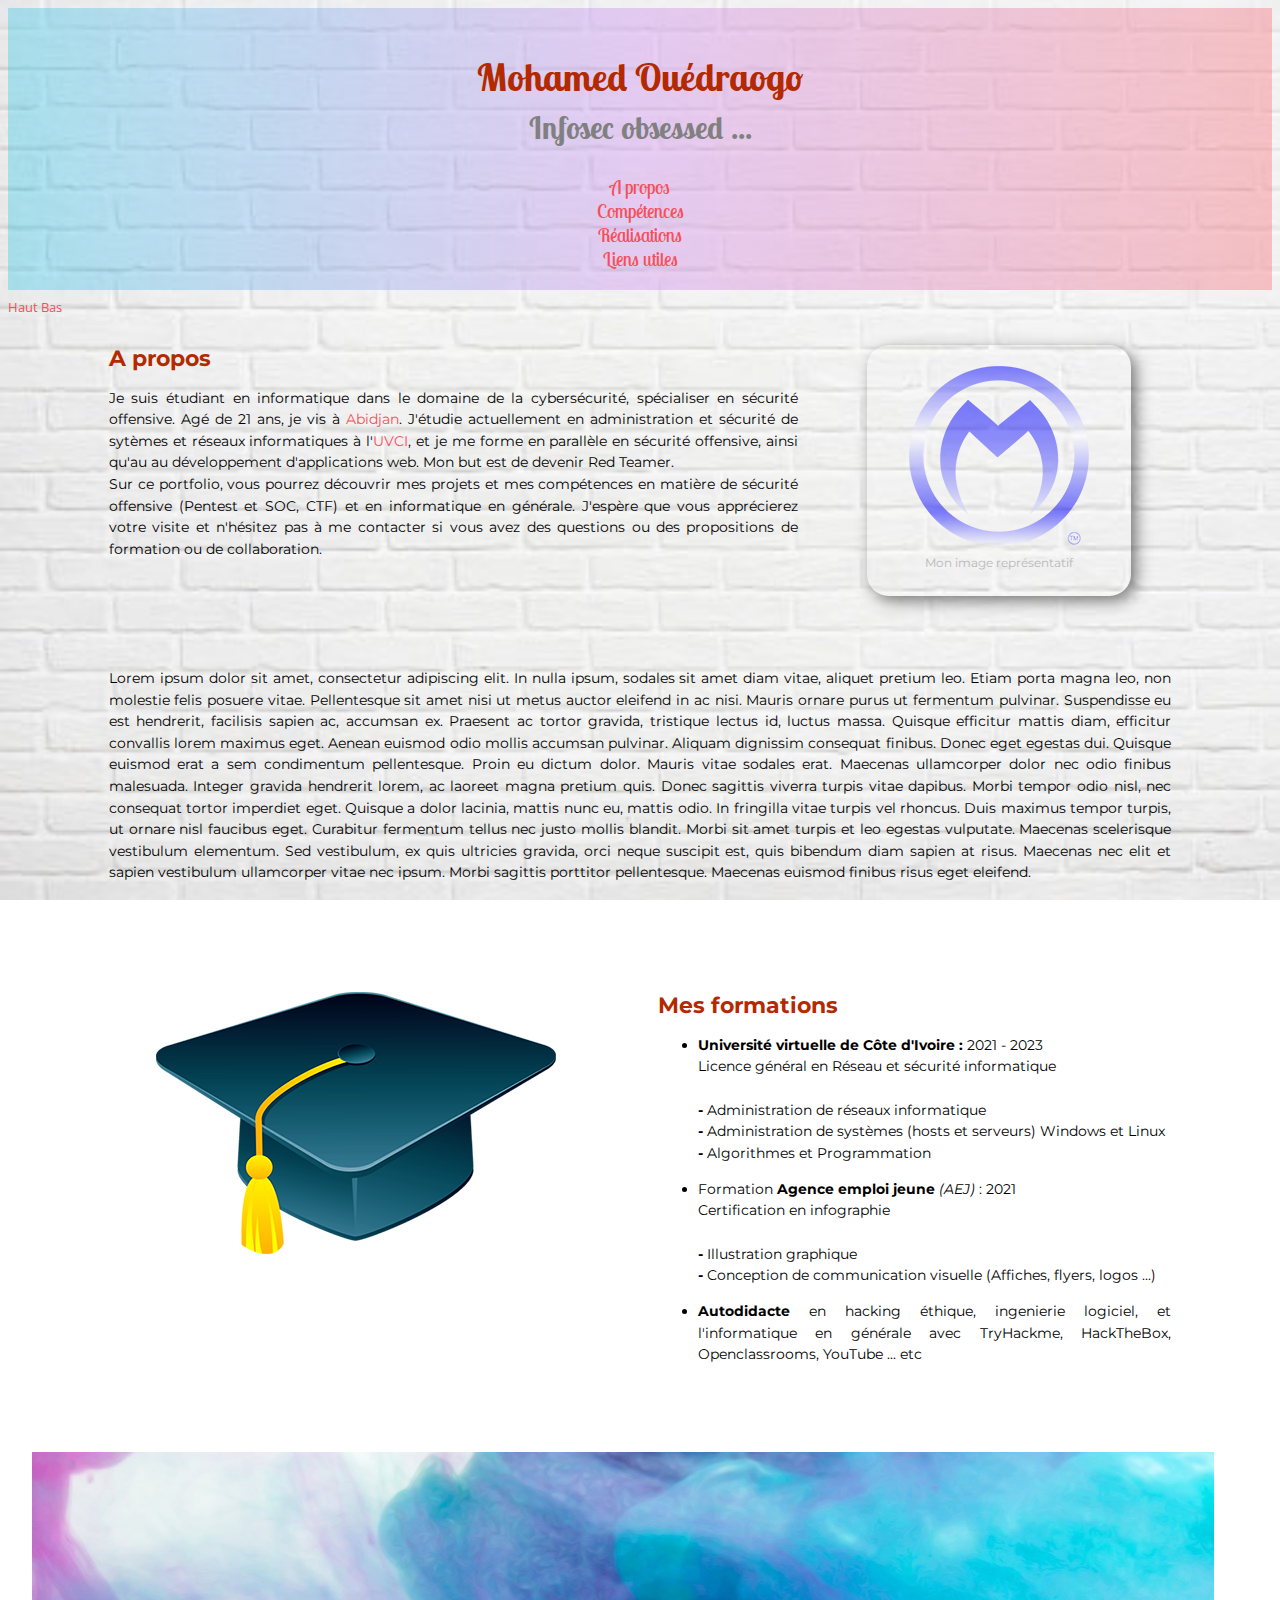
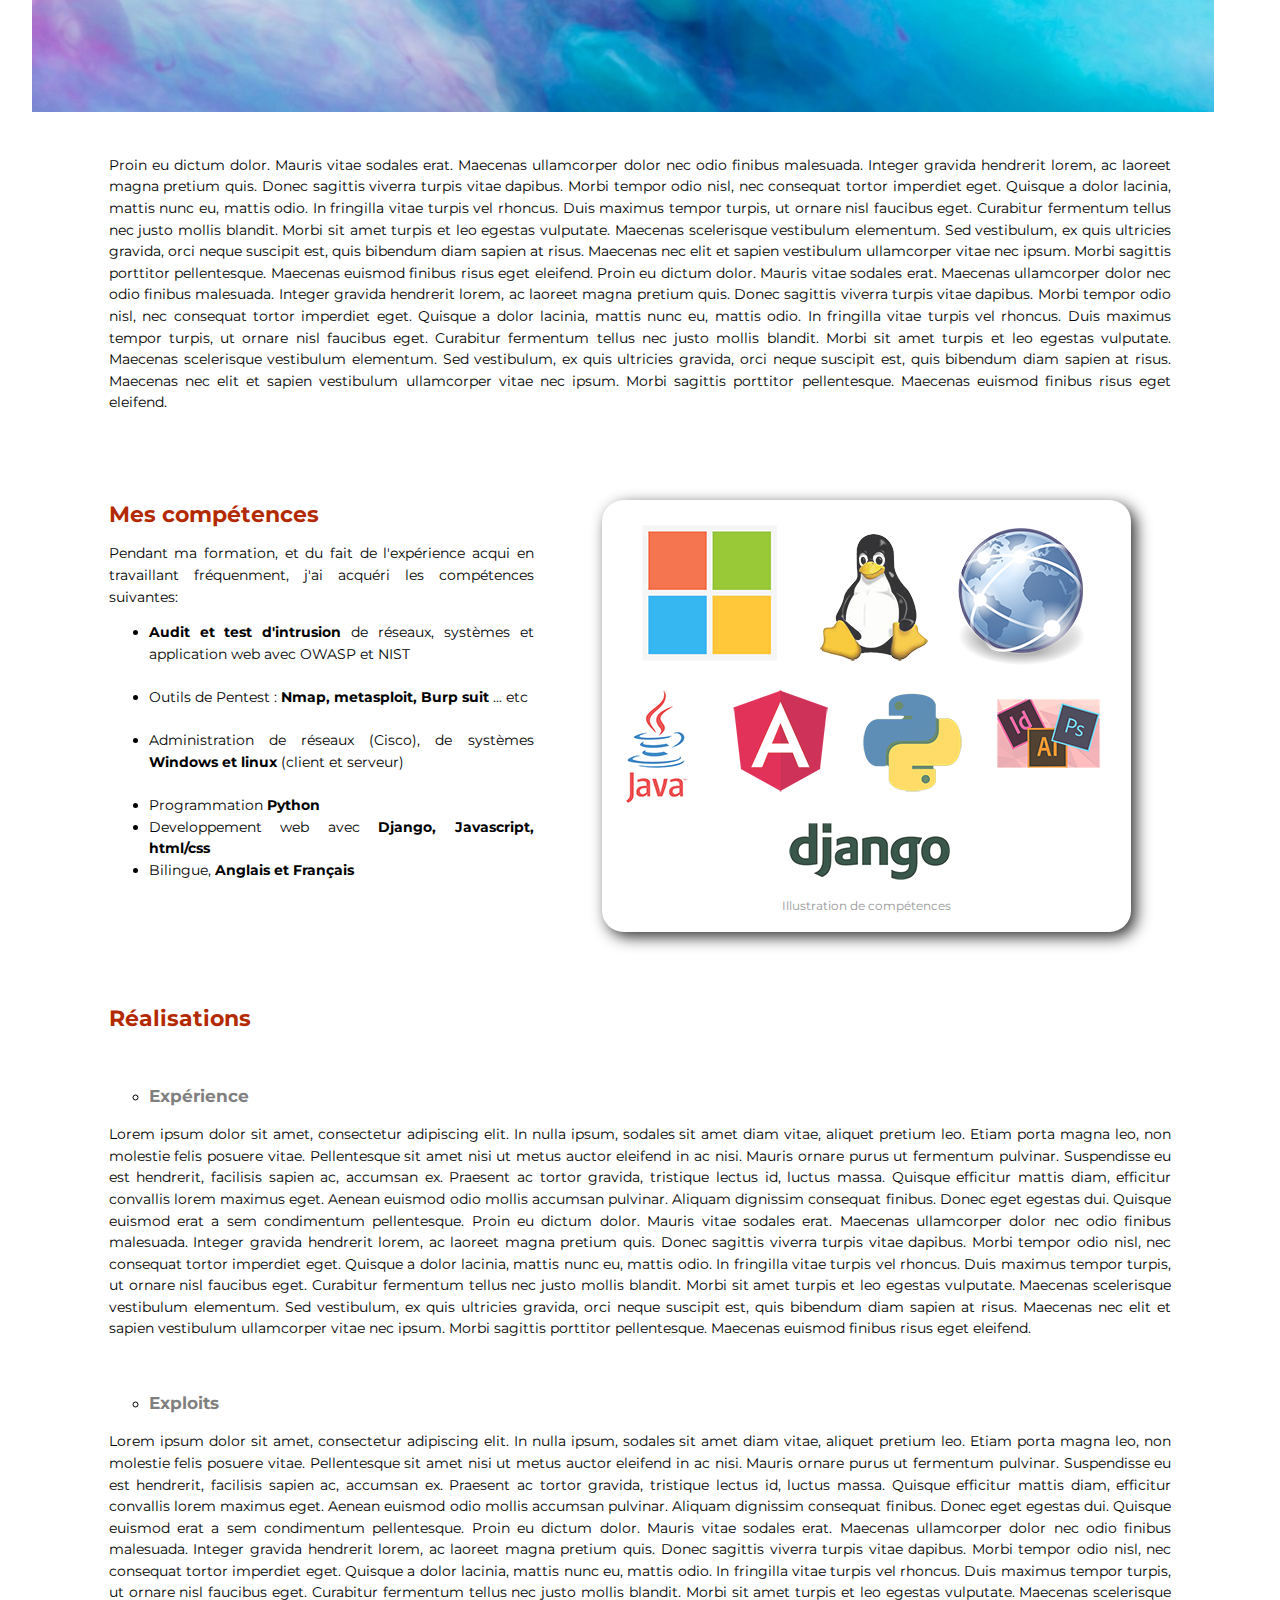
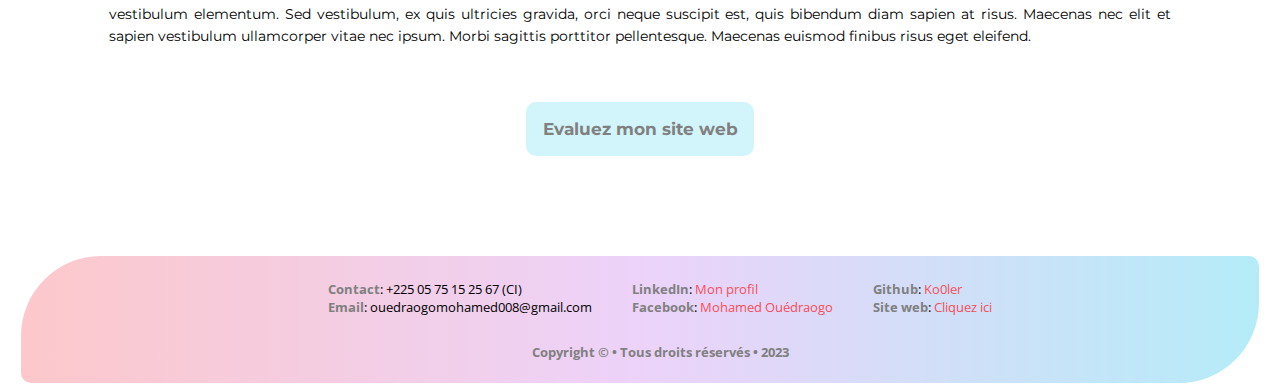
==== index.html @ 7e45cf3f "Update" ====
<!DOCTYPE html>
<html lang="fr">
	<head>
		<meta charset="utf-8" name="viewport" content="width=device-width, initial-scale=1" />
		<link rel="stylesheet" href="style.css" />
		<title>Mohamed Ouédraogo - Infosec</title>
		<noscript>Enable Javascript in your browser</noscript>
	</head>
	<body>
		<section id="top">
			<header class="container_header shaddow">
				<div class="order_one">
					<h1>
						<span class="fancy_typo">
							Mohamed Ouédraogo
						</span>
						<br/>
						<span class="bold_grey mini_font_size">
							Infosec obsessed ...
						</span>
					</h1>
				</div>
				<div class="order_two">
					<div class="container_header_links">
						<div class="link_background">
							<a href="#a_propos">A propos</a>
						</div>
						<div class="link_background">
							<a href="#competences">Compétences</a>
						</div>
						<div class="link_background">
							<a href="#exp">Réalisations</a>
						</div>
						<div class="link_background">
							<a href="#bottom">Liens utiles</a>
						</div>
					</div>
				</div>
			</header>
			<nav>
				<div class="mini_font_size">
					<a class="link_background" href="#top" title="Raccourci">Haut</a>
					<a class="link_background" href="#bottom" title="Raccourci">Bas</a>
				</div>
			</nav>
		</section>
		<main>
			<section class="container_a_propos">
				<div id="a_propos" class="order_one">
					<h2>A propos</h2>
					<p>
						Je suis étudiant en informatique dans le domaine de la cybersécurité, spécialiser en sécurité offensive. Agé de 21 ans, je vis à <a href="https://fr.wikipedia.org/wiki/Abidjan" title="Capital économique de Côte d'Ivoire" target="_blank" rel="noreferrer noopener">Abidjan</a>. J'étudie actuellement en administration et sécurité de sytèmes et réseaux informatiques à l'<a href="https:uvci.edu.ci" title="Université virtuelle d'Abidjan" target="_blank" rel="noreferrer noopener">UVCI</a>, et je me forme en parallèle en sécurité offensive, ainsi qu'au au développement d'applications web. Mon but est de devenir Red Teamer.<br/>
						Sur ce portfolio, vous pourrez découvrir mes projets et mes compétences en matière de sécurité offensive (Pentest et SOC, CTF) et en informatique en générale. J'espère que vous apprécierez votre visite et n'hésitez pas à me contacter si vous avez des questions ou des propositions de formation ou de collaboration.
					</p>
				</div>
				<div class="order_two">
					<div>
						<a href="files\Images\MyDesign_blue_shiny.png" title="Cliquez pour voir" target="_blank" rel="noreferrer noopener">
							<figure id="profil_image">
								<img src="files\Images\MyDesign_blue_shiny_2.png" alt="Photo" />
								<figcaption class="mini_font_size grey">
									Mon image représentatif
								</figcaption>
							</figure>
						</a>
					</div>
				</div>
			</section>
			<br/><br/>
			<section>
				<div>
					<p>
						Lorem ipsum dolor sit amet, consectetur adipiscing elit. In nulla ipsum, sodales sit amet diam vitae, aliquet pretium leo. Etiam porta magna leo, non molestie felis posuere vitae. Pellentesque sit amet nisi ut metus auctor eleifend in ac nisi. Mauris ornare purus ut fermentum pulvinar. Suspendisse eu est hendrerit, facilisis sapien ac, accumsan ex. Praesent ac tortor gravida, tristique lectus id, luctus massa. Quisque efficitur mattis diam, efficitur convallis lorem maximus eget. Aenean euismod odio mollis accumsan pulvinar. Aliquam dignissim consequat finibus. Donec eget egestas dui. Quisque euismod erat a sem condimentum pellentesque. Proin eu dictum dolor. Mauris vitae sodales erat. Maecenas ullamcorper dolor nec odio finibus malesuada. Integer gravida hendrerit lorem, ac laoreet magna pretium quis. Donec sagittis viverra turpis vitae dapibus. Morbi tempor odio nisl, nec consequat tortor imperdiet eget. Quisque a dolor lacinia, mattis nunc eu, mattis odio. In fringilla vitae turpis vel rhoncus. Duis maximus tempor turpis, ut ornare nisl faucibus eget. Curabitur fermentum tellus nec justo mollis blandit. Morbi sit amet turpis et leo egestas vulputate. Maecenas scelerisque vestibulum elementum. Sed vestibulum, ex quis ultricies gravida, orci neque suscipit est, quis bibendum diam sapien at risus. Maecenas nec elit et sapien vestibulum ullamcorper vitae nec ipsum. Morbi sagittis porttitor pellentesque. Maecenas euismod finibus risus eget eleifend.
					</p>
				</div>
			</section>
			<br/>
			<section class="container_formations">
				<div class="order_one">
					<a href="files\Images\cap.png" title="Cliquez pour voir" target="_blank" rel="noreferrer noopener">
						<figure id="cap">
							<img src="files\Images\cap_mini.png" alt="Graduation cap">
						</figure>
					</a>
				</div>
				<div id="formation" class="order_two">
					<div id="formation_intro">
						<h2>Mes formations</h2>
					</div>
					<div id="formation_details">
						<ul>
							<li>
								<span class="bold">Université virtuelle de Côte d'Ivoire : </span>2021 - 2023<br/>
								Licence général en Réseau et sécurité informatique<br/><br/>
								<strong>-</strong> Administration de réseaux informatique<br/>
								<strong>-</strong> Administration de systèmes (hosts et serveurs) Windows et Linux<br/>
								<strong>-</strong> Algorithmes et Programmation<br/>
							</li>
						</ul>
						<ul>
							<li>
								Formation <span class="bold">Agence emploi jeune </span><em>(AEJ)</em> : 2021<br/>
								Certification en infographie<br/><br/>
								<strong>-</strong> Illustration graphique<br/>
								<strong>-</strong> Conception de communication visuelle (Affiches, flyers, logos ...)<br/>
							</li>
						</ul>
						<ul>
							<li>
								<span class="bold">Autodidacte</span> en hacking éthique, ingenierie logiciel, et l'informatique en générale avec TryHackme, HackTheBox, Openclassrooms, YouTube ... etc
							</li>
						</ul>
					</div>
				</div>
			</section>
			<section>
				<div id="scroll_image"></div>
			</section>
			<section>
				<p>
					Proin eu dictum dolor. Mauris vitae sodales erat. Maecenas ullamcorper dolor nec odio finibus malesuada. Integer gravida hendrerit lorem, ac laoreet magna pretium quis. Donec sagittis viverra turpis vitae dapibus. Morbi tempor odio nisl, nec consequat tortor imperdiet eget. Quisque a dolor lacinia, mattis nunc eu, mattis odio. In fringilla vitae turpis vel rhoncus. Duis maximus tempor turpis, ut ornare nisl faucibus eget. Curabitur fermentum tellus nec justo mollis blandit. Morbi sit amet turpis et leo egestas vulputate. Maecenas scelerisque vestibulum elementum. Sed vestibulum, ex quis ultricies gravida, orci neque suscipit est, quis bibendum diam sapien at risus. Maecenas nec elit et sapien vestibulum ullamcorper vitae nec ipsum. Morbi sagittis porttitor pellentesque. Maecenas euismod finibus risus eget eleifend.
					Proin eu dictum dolor. Mauris vitae sodales erat. Maecenas ullamcorper dolor nec odio finibus malesuada. Integer gravida hendrerit lorem, ac laoreet magna pretium quis. Donec sagittis viverra turpis vitae dapibus. Morbi tempor odio nisl, nec consequat tortor imperdiet eget. Quisque a dolor lacinia, mattis nunc eu, mattis odio. In fringilla vitae turpis vel rhoncus. Duis maximus tempor turpis, ut ornare nisl faucibus eget. Curabitur fermentum tellus nec justo mollis blandit. Morbi sit amet turpis et leo egestas vulputate. Maecenas scelerisque vestibulum elementum. Sed vestibulum, ex quis ultricies gravida, orci neque suscipit est, quis bibendum diam sapien at risus. Maecenas nec elit et sapien vestibulum ullamcorper vitae nec ipsum. Morbi sagittis porttitor pellentesque. Maecenas euismod finibus risus eget eleifend.
				</p>
			</section>
			<section class="container_competences">
				<div id="competences" class="order_one">
					<div id="competences_intro">
						<h2>Mes compétences</h2>
						<p>
							Pendant ma formation, et du fait de l'expérience acqui en travaillant fréquenment, j'ai acquéri les compétences suivantes:
						</p>
					</div>
					<div id="competences_details">
						<ul>
							<li>
								<span class="bold">Audit et test d'intrusion</span> de réseaux, systèmes et application web avec OWASP et NIST
							</li>
							<br/>
							<li>
								Outils de Pentest : <span class="bold">Nmap, metasploit, Burp suit</span> ... etc
							</li>
							<br/>
							<li>
								Administration de réseaux (Cisco), de systèmes <span class="bold">Windows et linux</span> (client et serveur)
							</li>
							<br/>
							<li>
								Programmation <span class="bold">Python</span>
							</li>
							<li>
								Developpement web avec <span class="bold">Django, Javascript, html/css</span>
							</li>
							<li>
								Bilingue, <span class="bold">Anglais et Français</span>
							</li>
						</ul>
					</div>
				</div>
				<div class="order_two ">
					<a href="files\Images\Illustration.png" title="Cliquez pour voir" target="_blank" rel="noreferrer noopener">
						<figure  id="illustration">
							<img src="files\Images\Illustration_mini.png" alt="Microsoft" />
							<figcaption class="mini_font_size grey">
								Illustration de compétences
							</figcaption>
						</figure>
					</a>
				</div>
			</section>
			<br/><br/>
			<section>
				<div id="exp">
					<h2>Réalisations</h2>
					<br/>
					<div id="experience">
						<ul class="circle_ul">
							<li><h3 class="bold_grey">Expérience</h3></li>
						</ul>
						<p>
							Lorem ipsum dolor sit amet, consectetur adipiscing elit. In nulla ipsum, sodales sit amet diam vitae, aliquet pretium leo. Etiam porta magna leo, non molestie felis posuere vitae. Pellentesque sit amet nisi ut metus auctor eleifend in ac nisi. Mauris ornare purus ut fermentum pulvinar. Suspendisse eu est hendrerit, facilisis sapien ac, accumsan ex. Praesent ac tortor gravida, tristique lectus id, luctus massa. Quisque efficitur mattis diam, efficitur convallis lorem maximus eget. Aenean euismod odio mollis accumsan pulvinar. Aliquam dignissim consequat finibus. Donec eget egestas dui. Quisque euismod erat a sem condimentum pellentesque.

							Proin eu dictum dolor. Mauris vitae sodales erat. Maecenas ullamcorper dolor nec odio finibus malesuada. Integer gravida hendrerit lorem, ac laoreet magna pretium quis. Donec sagittis viverra turpis vitae dapibus. Morbi tempor odio nisl, nec consequat tortor imperdiet eget. Quisque a dolor lacinia, mattis nunc eu, mattis odio. In fringilla vitae turpis vel rhoncus. Duis maximus tempor turpis, ut ornare nisl faucibus eget. Curabitur fermentum tellus nec justo mollis blandit. Morbi sit amet turpis et leo egestas vulputate. Maecenas scelerisque vestibulum elementum. Sed vestibulum, ex quis ultricies gravida, orci neque suscipit est, quis bibendum diam sapien at risus. Maecenas nec elit et sapien vestibulum ullamcorper vitae nec ipsum. Morbi sagittis porttitor pellentesque. Maecenas euismod finibus risus eget eleifend.
						</p>
					</div>
					<br/>
					<div id="exploits">
						<ul class="circle_ul">
							<li><h3 class="bold_grey">Exploits</h3></li>
						</ul>
						<p>
							Lorem ipsum dolor sit amet, consectetur adipiscing elit. In nulla ipsum, sodales sit amet diam vitae, aliquet pretium leo. Etiam porta magna leo, non molestie felis posuere vitae. Pellentesque sit amet nisi ut metus auctor eleifend in ac nisi. Mauris ornare purus ut fermentum pulvinar. Suspendisse eu est hendrerit, facilisis sapien ac, accumsan ex. Praesent ac tortor gravida, tristique lectus id, luctus massa. Quisque efficitur mattis diam, efficitur convallis lorem maximus eget. Aenean euismod odio mollis accumsan pulvinar. Aliquam dignissim consequat finibus. Donec eget egestas dui. Quisque euismod erat a sem condimentum pellentesque.

							Proin eu dictum dolor. Mauris vitae sodales erat. Maecenas ullamcorper dolor nec odio finibus malesuada. Integer gravida hendrerit lorem, ac laoreet magna pretium quis. Donec sagittis viverra turpis vitae dapibus. Morbi tempor odio nisl, nec consequat tortor imperdiet eget. Quisque a dolor lacinia, mattis nunc eu, mattis odio. In fringilla vitae turpis vel rhoncus. Duis maximus tempor turpis, ut ornare nisl faucibus eget. Curabitur fermentum tellus nec justo mollis blandit. Morbi sit amet turpis et leo egestas vulputate. Maecenas scelerisque vestibulum elementum. Sed vestibulum, ex quis ultricies gravida, orci neque suscipit est, quis bibendum diam sapien at risus. Maecenas nec elit et sapien vestibulum ullamcorper vitae nec ipsum. Morbi sagittis porttitor pellentesque. Maecenas euismod finibus risus eget eleifend.
						</p>
					</div>
				</div>
			</section>
			<section>
				<div id="form_link">
					<h3>
						<a id="form_link_background" class="grey" href="form.html" title="Cliquez pour remplir un formulaire" target="_blank" rel="noreferrer noopener">
							Evaluez mon site web
						</a>
					</h3>
				</div>
			</section>
		</main>
		<footer id="bottom">
			<section id="footer_container_top">
				<div class="order_one">
					<span class="bold_grey">Contact</span>: +225 05 75 15 25 67 (CI)<br/>
					<span class="bold_grey">Email</span>: ouedraogomohamed008@gmail.com
				</div>
				<div class="order_two">
					<span class="bold_grey">LinkedIn</span>: <a href="https://www.linkedin.com/in/ko0ler" target="_blank" rel=" noopener">Mon profil</a><br/>
					<span class="bold_grey">Facebook</span>: <a href="https://www.facebook.com/profile.php?id=100072624335009" target="_blank" rel="noreferrer noopener">Mohamed Ouédraogo</a>
				</div>
				<div class="order_three">
					<span class="bold_grey">Github</span>: <a href="https://github.com/ko0ler" target="_blank" rel="noreferrer noopener">Ko0ler</a><br/>
					<span class="bold_grey">Site web</span>: <a href="https://my-portfolio-odg.000webhostapp.com" target="_blank" rel="noreferrer noopener">Cliquez ici</a>
				</div>
			</section>
			<section id="footer_container_bottom" class="bold_grey">
				<span>
					Copyright &#169; • Tous droits réservés • 2023
				</span>
			</section>
		</footer>
	</body>
</html>
---- style.css ----
@import url('https://fonts.googleapis.com/css2?family=Open+Sans&display=swap');
@import url('https://fonts.googleapis.com/css2?family=Lobster&family=Lobster+Two&family=Open+Sans&display=swap');
@import url('https://fonts.googleapis.com/css2?family=Montserrat:wght@400&display=swap');

@keyframes fadein {
    from {
        opacity: 0.2;
    }
    to {
        opacity: 1;
    }
}

body {
    background-image: url('files/Images/Background1.jpg');
    background-attachment: fixed;
    background-size: cover;
    background-repeat: no-repeat;
}

header {
    font-family: 'Lobster Two';
    font-size: larger;
    text-align: center;
    background: linear-gradient(90deg, #12c2e950, #c471ed50, #f64f5950);
    padding: 1em 0 1em 0;
}

nav {
    font-family: 'Open sans';
    margin-top: 0.5em;
}

.nav_background {
    border-radius: 0.3em;
    padding: 0.5em;
    background-color: #ffd6da;
}

#header_nav {
    position: sticky;
    top: 0;
    padding-bottom: 1.5em;
}

main {
    font-size: 0.9em;
    line-height: 1.5em;
    font-family: 'Montserrat', 'Open sans', Arial, 'Sans serif';
    text-align: justify;
    margin: 1em 7em 0.5em 7em;
}

#main_footer_scroll {
    margin-right: 0.8em;
    height: 77%;
    overflow: scroll;
    overflow-x: hidden;
    position: fixed;
    bottom: 0;
}

footer {
    font-family: 'Open sans';
    font-size: smaller;
    background: linear-gradient(-90deg, #12c2e950, #c471ed50, #f64f5950);
    border-radius: 80px 10px 80px 10px;
    padding: 0.5em 0 1em 3em;
    margin: 5em 1em 0.1em 1em;
}

.order_one {
    order: 1;
}

.order_two {
    order: 2;
}

.order_three {
    order: 3;
}

.container_a_propos {
    display: grid;
    grid-template-columns: 2fr 1fr;
    grid-template-rows: 1fr;
    grid-gap: 2em;
}

.container_formations {
    display: grid;
    grid-template-columns: 1fr 1fr;
    grid-template-rows: 1fr;
    grid-gap: 2em;
    margin-top: 4em;
    margin-left: 0.5em;
}

.container_competences {
    display: grid;
    grid-template-columns: 2fr 1fr;
    grid-template-rows: 1fr;
    grid-gap: 2em;
    margin-top: 5em;
}

#footer_container_top {
    display: flex;
    flex-direction: row;
    justify-content: center;
    align-items: center;
    gap: 3em;
    flex-wrap: wrap;
    margin: 1.3em 0 0.7em 0em;
}

#footer_container_bottom {
    display: flex;
    flex-direction: row;
    justify-content: center;
    margin: 2em 0 0.7em 0em;
}

h1 + p {
    font-size: 1.1em;
}

h1, h2 {
    color: rgb(179, 42, 0);
}


a {
    color: #f64f59;
    text-decoration: none;
}

#profil_image {
    text-align: center;
    opacity: 0.5;
    border-radius: 1.5em;
    padding: 1.5em;
    box-shadow: 5px 5px 15px black;
}

#scroll_image {
    background-image: url('files/Images/Background2.jpg');
    background-attachment: fixed;
    background-repeat: no-repeat;
    padding: 9em;
    margin: 5em -3em 3em -5.3em;
}

#illustration {
    text-align: center;
    opacity: 0.8;
    border-radius: 1.5em;
    padding: 1em;
    box-shadow: 5px 5px 15px black;
}

#form_link {
    animation: fadein 1s alternate-reverse 0.1s infinite;
    text-align: center;
    margin: 5em 0 8em 0;
}

#form_link_background {
    background-color: #12c2e930;
    border-radius: 0.6em;
    padding: 1em;
}

.shaddow:hover {
    box-shadow: 1px 3px 3px rgba(0, 0, 0, 0.3);
    color: #f64f59;
    text-decoration: none;
}

header:hover {
    background-image: url('files/Images/Pattern.png');
}

a:hover {
    text-decoration: underline;
    color: #12c2e9;
}

a:focus {
    background-color: #12c2e9;
}

.mini_font_size {
    font-size: 0.8em;
}

.bold_grey {
    color: grey;
    font-weight: bold;
}

.bold {
    font-weight: bold;
}

.grey {
    color: #808080;
}

.circle_ul {
    list-style-type: circle;
}

@supports (display: flex) {

    /* WIDTH */

    /* Tablet and medium screens */

    @media screen and (max-width: 1133px) {

        main {
            margin: 0.7em 5em 0.5em 6em;
            font-size: small;
        }

        #profil_image {
            padding: 0 -15em 0 -15em;
        }

        .container_a_propos, .container_competences {
            display: flex;
            flex-direction: column;
        }
    }

    /* Mini tablet and small screens */

    @media screen and (max-width: 878px) {

        main {
            margin: 0.5em 5em 0.4em 5em;
        }

        section[class="container_formations"] {
            display: flex;
            flex-direction: column-reverse;
            align-items: center;
        }

        #illustration {
            box-shadow: none;
        }
    }
    
    /* Mobile */

    @media screen and (max-width: 680px) {

        #header_nav {
            font-size: small;
        }

        main {
            margin: 1.1em;
            font-size: smaller;
            text-align: justify;
        }

        nav {
            text-align: center;            
        }

        #cap, #illustration {
            display: none;
        }

        footer {
            border-radius: 0;
            padding-bottom: 2em;
            font-size: x-small;
        }

        #footer_container_top {
            flex-direction: column;
            gap: 1.5em;
        }

    }

    /* Width limit */

    @media screen and (max-width: 320px) {
        body {
            min-width: min-content;
        }
    }

    /* HEIGHT */

    @media screen and (min-height: 1180px) {
        
        #main_footer_scroll {
            height: 80%;
            overflow: scroll;
            position: fixed;
            bottom: 0;
        }
    }

    @media screen and (max-height: 950px) {
        
        #main_footer_scroll {
            height: 79%;
        }

    }

    @media screen and (max-height: 810px) {
        #main_footer_scroll {
            height: 73%;
        }
    }
}
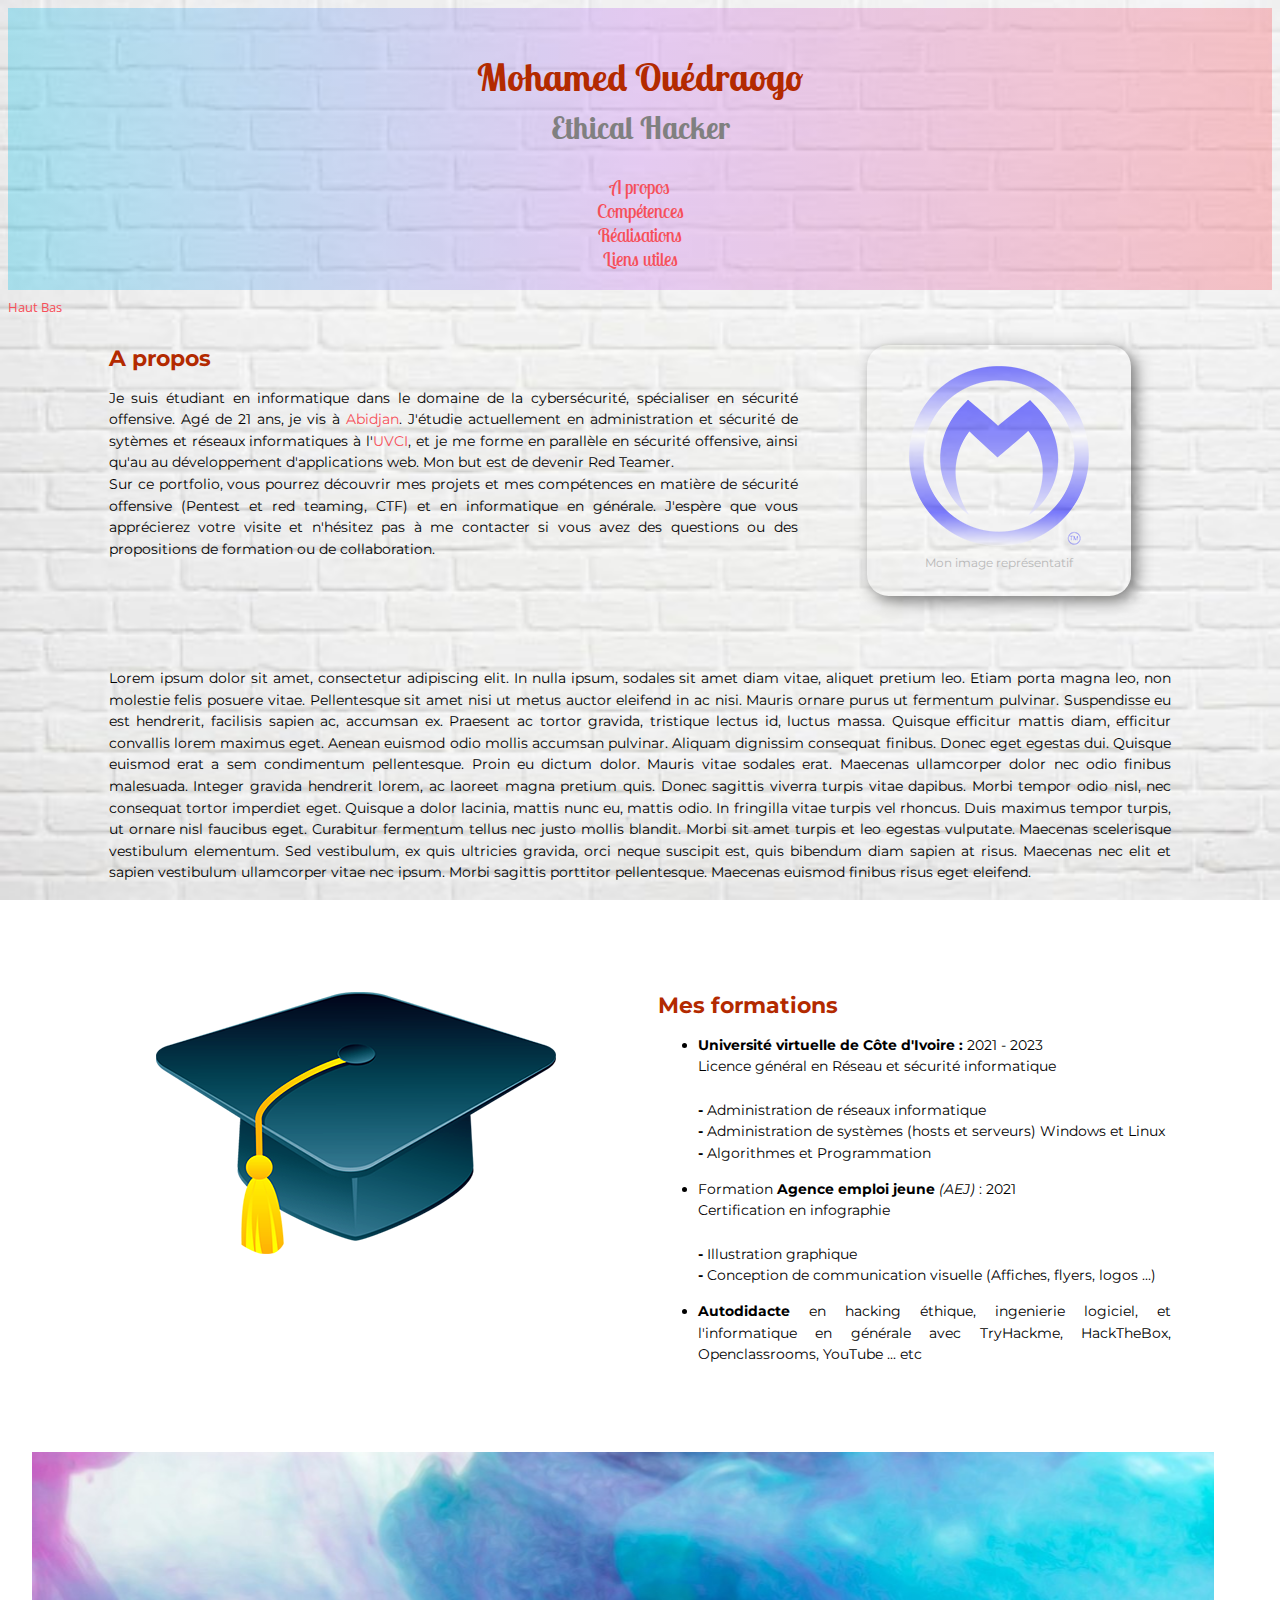
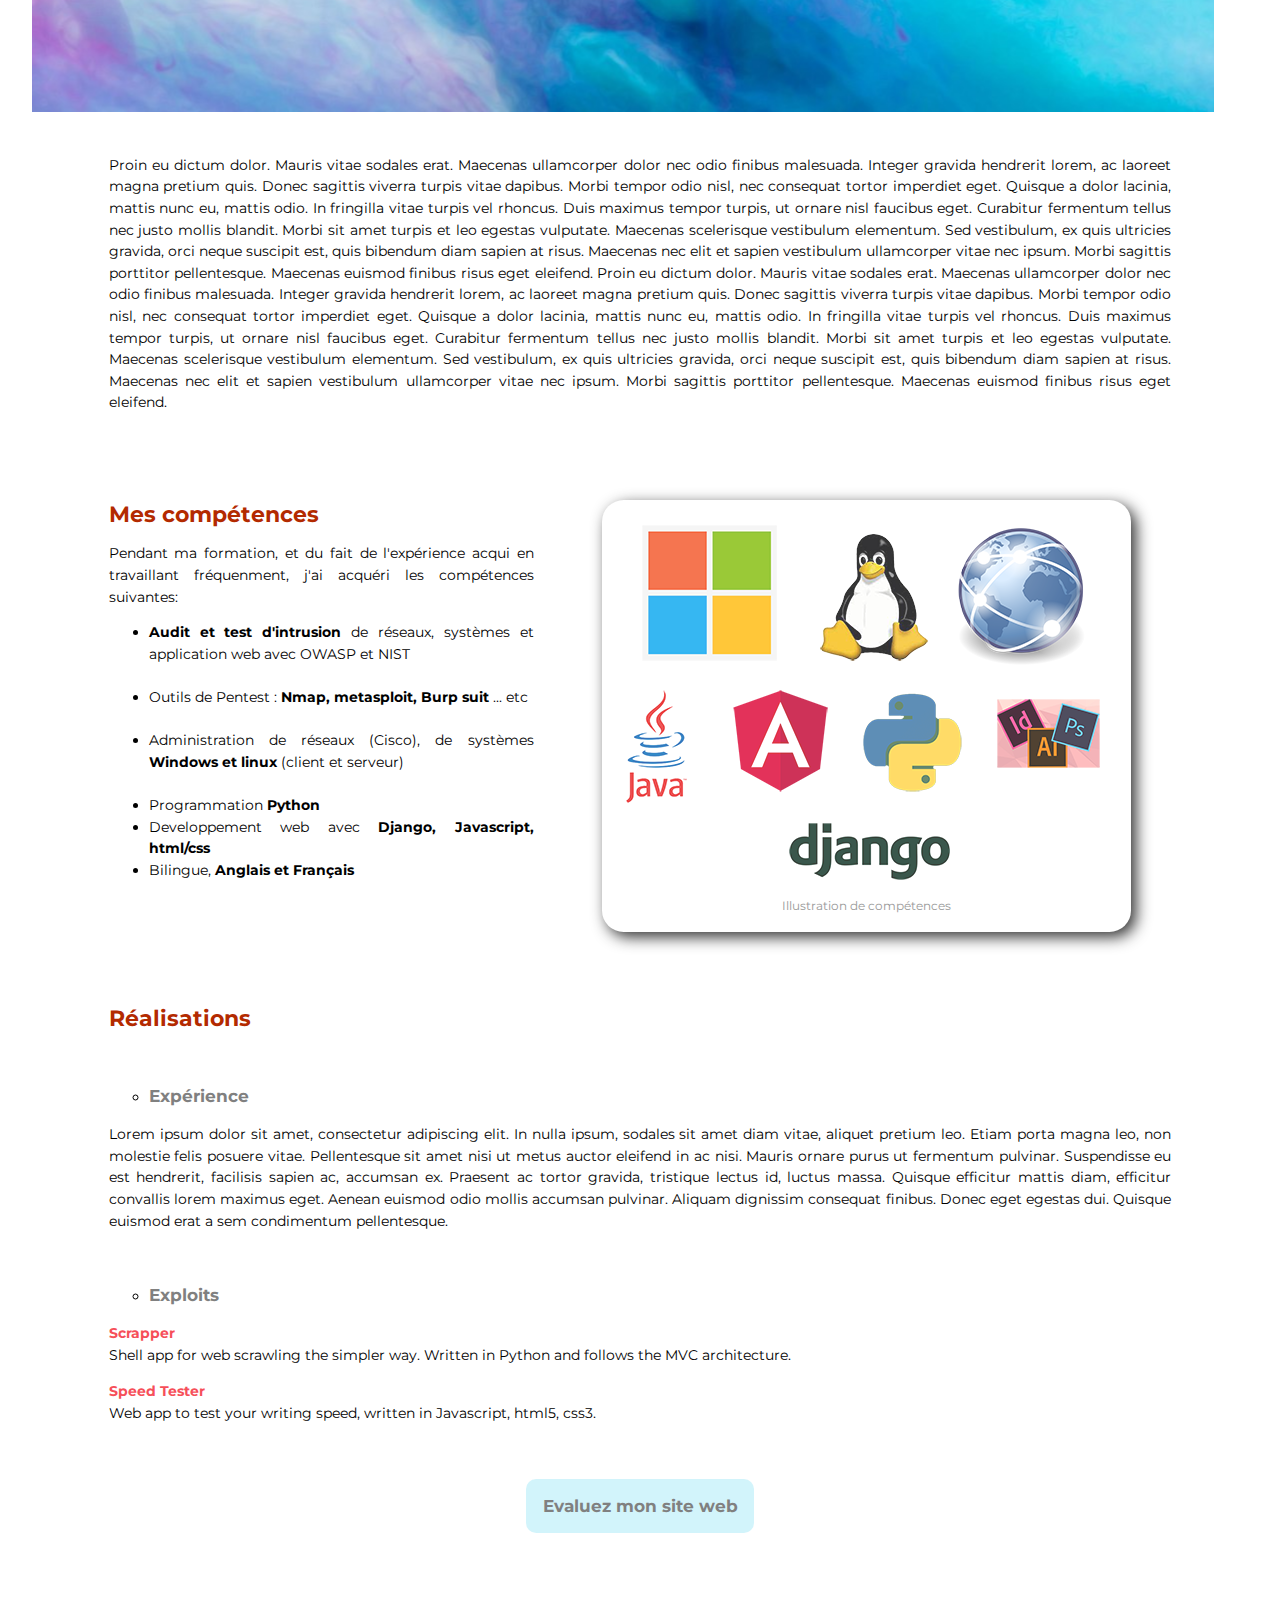
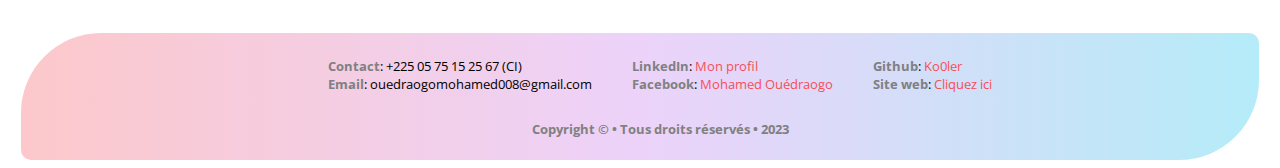
==== commit 34e0c69e: "Update" ====
--- a/index.html
+++ b/index.html
@@ -16,7 +16,7 @@
 						</span>
 						<br/>
 						<span class="bold_grey mini_font_size">
-							Infosec obsessed ...
+							Ethical Hacker
 						</span>
 					</h1>
 				</div>
@@ -50,7 +50,7 @@
 					<h2>A propos</h2>
 					<p>
 						Je suis étudiant en informatique dans le domaine de la cybersécurité, spécialiser en sécurité offensive. Agé de 21 ans, je vis à <a href="https://fr.wikipedia.org/wiki/Abidjan" title="Capital économique de Côte d'Ivoire" target="_blank" rel="noreferrer noopener">Abidjan</a>. J'étudie actuellement en administration et sécurité de sytèmes et réseaux informatiques à l'<a href="https:uvci.edu.ci" title="Université virtuelle d'Abidjan" target="_blank" rel="noreferrer noopener">UVCI</a>, et je me forme en parallèle en sécurité offensive, ainsi qu'au au développement d'applications web. Mon but est de devenir Red Teamer.<br/>
-						Sur ce portfolio, vous pourrez découvrir mes projets et mes compétences en matière de sécurité offensive (Pentest et SOC, CTF) et en informatique en générale. J'espère que vous apprécierez votre visite et n'hésitez pas à me contacter si vous avez des questions ou des propositions de formation ou de collaboration.
+						Sur ce portfolio, vous pourrez découvrir mes projets et mes compétences en matière de sécurité offensive (Pentest et red teaming, CTF) et en informatique en générale. J'espère que vous apprécierez votre visite et n'hésitez pas à me contacter si vous avez des questions ou des propositions de formation ou de collaboration.
 					</p>
 				</div>
 				<div class="order_two">
@@ -178,8 +178,6 @@
 						</ul>
 						<p>
 							Lorem ipsum dolor sit amet, consectetur adipiscing elit. In nulla ipsum, sodales sit amet diam vitae, aliquet pretium leo. Etiam porta magna leo, non molestie felis posuere vitae. Pellentesque sit amet nisi ut metus auctor eleifend in ac nisi. Mauris ornare purus ut fermentum pulvinar. Suspendisse eu est hendrerit, facilisis sapien ac, accumsan ex. Praesent ac tortor gravida, tristique lectus id, luctus massa. Quisque efficitur mattis diam, efficitur convallis lorem maximus eget. Aenean euismod odio mollis accumsan pulvinar. Aliquam dignissim consequat finibus. Donec eget egestas dui. Quisque euismod erat a sem condimentum pellentesque.
-
-							Proin eu dictum dolor. Mauris vitae sodales erat. Maecenas ullamcorper dolor nec odio finibus malesuada. Integer gravida hendrerit lorem, ac laoreet magna pretium quis. Donec sagittis viverra turpis vitae dapibus. Morbi tempor odio nisl, nec consequat tortor imperdiet eget. Quisque a dolor lacinia, mattis nunc eu, mattis odio. In fringilla vitae turpis vel rhoncus. Duis maximus tempor turpis, ut ornare nisl faucibus eget. Curabitur fermentum tellus nec justo mollis blandit. Morbi sit amet turpis et leo egestas vulputate. Maecenas scelerisque vestibulum elementum. Sed vestibulum, ex quis ultricies gravida, orci neque suscipit est, quis bibendum diam sapien at risus. Maecenas nec elit et sapien vestibulum ullamcorper vitae nec ipsum. Morbi sagittis porttitor pellentesque. Maecenas euismod finibus risus eget eleifend.
 						</p>
 					</div>
 					<br/>
@@ -188,9 +186,18 @@
 							<li><h3 class="bold_grey">Exploits</h3></li>
 						</ul>
 						<p>
-							Lorem ipsum dolor sit amet, consectetur adipiscing elit. In nulla ipsum, sodales sit amet diam vitae, aliquet pretium leo. Etiam porta magna leo, non molestie felis posuere vitae. Pellentesque sit amet nisi ut metus auctor eleifend in ac nisi. Mauris ornare purus ut fermentum pulvinar. Suspendisse eu est hendrerit, facilisis sapien ac, accumsan ex. Praesent ac tortor gravida, tristique lectus id, luctus massa. Quisque efficitur mattis diam, efficitur convallis lorem maximus eget. Aenean euismod odio mollis accumsan pulvinar. Aliquam dignissim consequat finibus. Donec eget egestas dui. Quisque euismod erat a sem condimentum pellentesque.
-
-							Proin eu dictum dolor. Mauris vitae sodales erat. Maecenas ullamcorper dolor nec odio finibus malesuada. Integer gravida hendrerit lorem, ac laoreet magna pretium quis. Donec sagittis viverra turpis vitae dapibus. Morbi tempor odio nisl, nec consequat tortor imperdiet eget. Quisque a dolor lacinia, mattis nunc eu, mattis odio. In fringilla vitae turpis vel rhoncus. Duis maximus tempor turpis, ut ornare nisl faucibus eget. Curabitur fermentum tellus nec justo mollis blandit. Morbi sit amet turpis et leo egestas vulputate. Maecenas scelerisque vestibulum elementum. Sed vestibulum, ex quis ultricies gravida, orci neque suscipit est, quis bibendum diam sapien at risus. Maecenas nec elit et sapien vestibulum ullamcorper vitae nec ipsum. Morbi sagittis porttitor pellentesque. Maecenas euismod finibus risus eget eleifend.
+							<strong>
+								<a href="https://github.com/Ko0ler/Scrapper--Desktop" target="_blank" rel="noreferrer noopener">Scrapper</a>
+							</strong>
+							<br/>
+							Shell app for web scrawling the simpler way. Written in Python and follows the MVC architecture.
+						</p>
+						<p>
+							<strong>
+								<a href="Realizations/index.html" target="_blank" rel="noreferrer noopener">Speed Tester</a>
+							</strong>
+							<br/>
+							Web app to test your writing speed, written in Javascript, html5, css3.
 						</p>
 					</div>
 				</div>
@@ -212,7 +219,7 @@
 					<span class="bold_grey">Email</span>: ouedraogomohamed008@gmail.com
 				</div>
 				<div class="order_two">
-					<span class="bold_grey">LinkedIn</span>: <a href="https://www.linkedin.com/in/ko0ler" target="_blank" rel=" noopener">Mon profil</a><br/>
+					<span class="bold_grey">LinkedIn</span>: <a href="https://www.linkedin.com/in/ko0ler" target="_blank" rel="noreferrer noopener">Mon profil</a><br/>
 					<span class="bold_grey">Facebook</span>: <a href="https://www.facebook.com/profile.php?id=100072624335009" target="_blank" rel="noreferrer noopener">Mohamed Ouédraogo</a>
 				</div>
 				<div class="order_three">
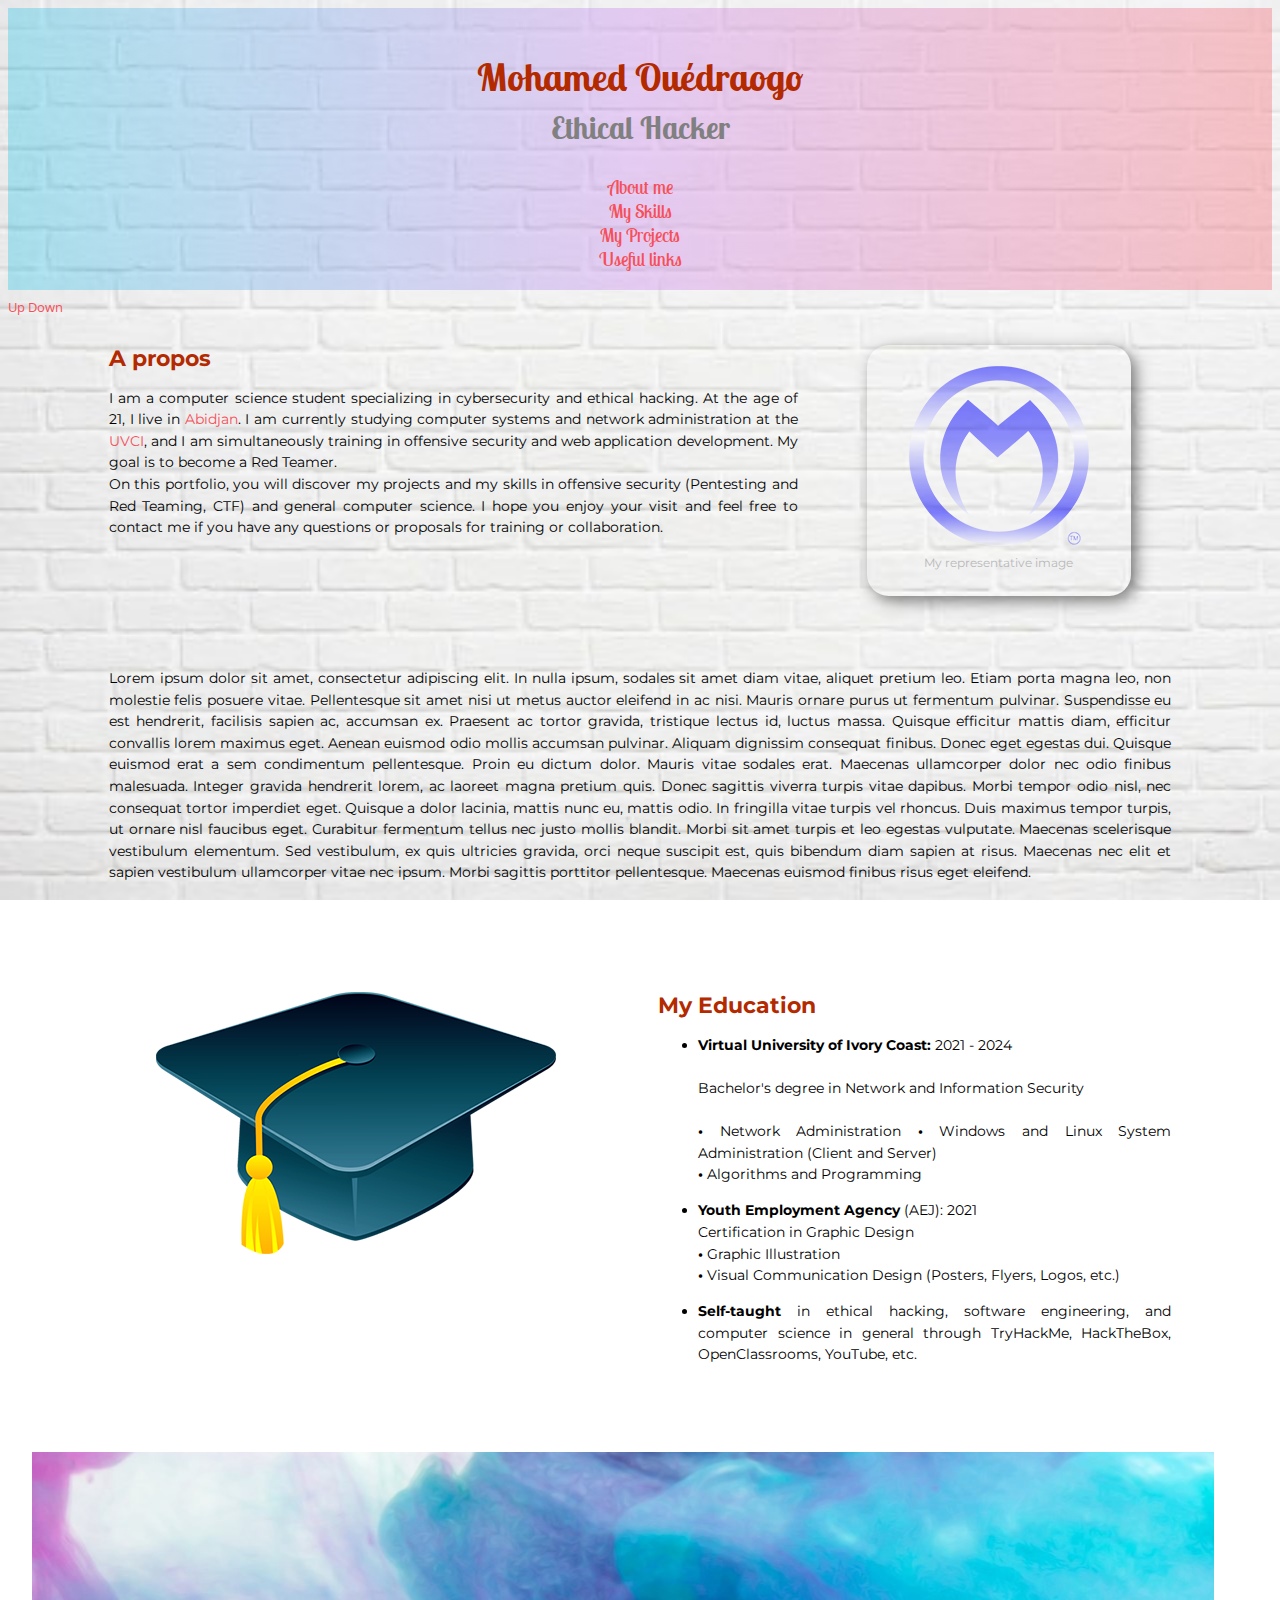
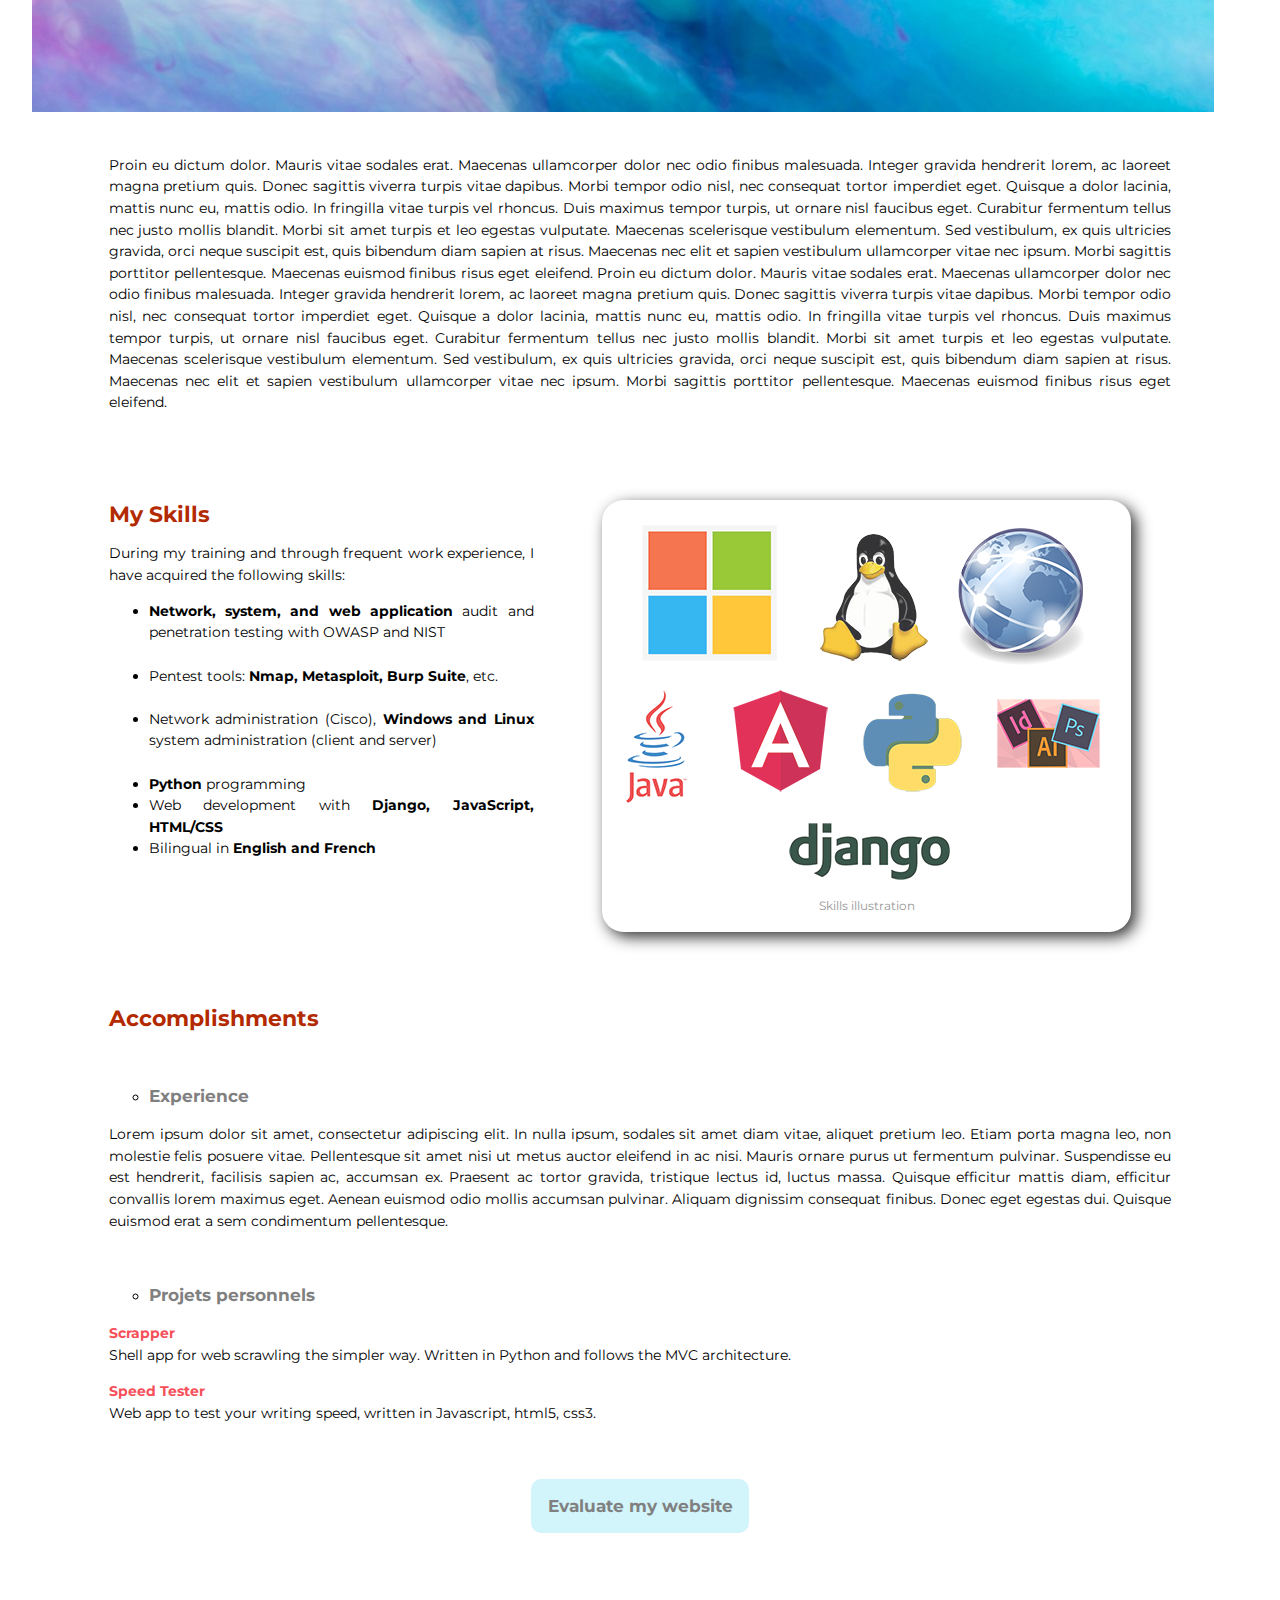
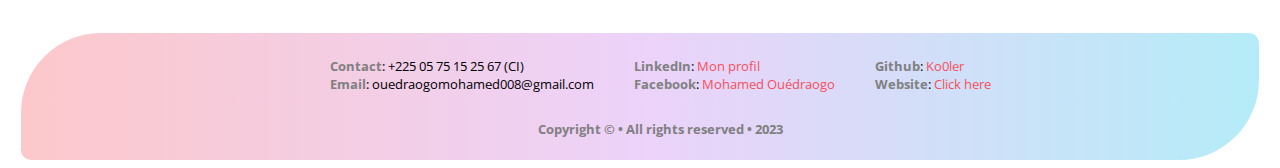
==== commit 879d6178: "Update" ====
--- a/index.html
+++ b/index.html
@@ -23,24 +23,24 @@
 				<div class="order_two">
 					<div class="container_header_links">
 						<div class="link_background">
-							<a href="#a_propos">A propos</a>
-						</div>
-						<div class="link_background">
-							<a href="#competences">Compétences</a>
-						</div>
-						<div class="link_background">
-							<a href="#exp">Réalisations</a>
-						</div>
-						<div class="link_background">
-							<a href="#bottom">Liens utiles</a>
+							<a href="#a_propos">About me</a>
+						</div>
+						<div class="link_background">
+							<a href="#competences">My Skills</a>
+						</div>
+						<div class="link_background">
+							<a href="#exp">My Projects</a>
+						</div>
+						<div class="link_background">
+							<a href="#bottom">Useful links</a>
 						</div>
 					</div>
 				</div>
 			</header>
 			<nav>
 				<div class="mini_font_size">
-					<a class="link_background" href="#top" title="Raccourci">Haut</a>
-					<a class="link_background" href="#bottom" title="Raccourci">Bas</a>
+					<a class="link_background" href="#top" title="Raccourci">Up</a>
+					<a class="link_background" href="#bottom" title="Raccourci">Down</a>
 				</div>
 			</nav>
 		</section>
@@ -49,8 +49,8 @@
 				<div id="a_propos" class="order_one">
 					<h2>A propos</h2>
 					<p>
-						Je suis étudiant en informatique dans le domaine de la cybersécurité, spécialiser en sécurité offensive. Agé de 21 ans, je vis à <a href="https://fr.wikipedia.org/wiki/Abidjan" title="Capital économique de Côte d'Ivoire" target="_blank" rel="noreferrer noopener">Abidjan</a>. J'étudie actuellement en administration et sécurité de sytèmes et réseaux informatiques à l'<a href="https:uvci.edu.ci" title="Université virtuelle d'Abidjan" target="_blank" rel="noreferrer noopener">UVCI</a>, et je me forme en parallèle en sécurité offensive, ainsi qu'au au développement d'applications web. Mon but est de devenir Red Teamer.<br/>
-						Sur ce portfolio, vous pourrez découvrir mes projets et mes compétences en matière de sécurité offensive (Pentest et red teaming, CTF) et en informatique en générale. J'espère que vous apprécierez votre visite et n'hésitez pas à me contacter si vous avez des questions ou des propositions de formation ou de collaboration.
+						I am a computer science student specializing in cybersecurity and ethical hacking. At the age of 21, I live in <a href="https://fr.wikipedia.org/wiki/Abidjan" title="Economic capital of Ivory Coast" target="_blank" rel="noreferrer noopener">Abidjan</a>. I am currently studying computer systems and network administration at the <a href="https:uvci.edu.ci" title="Virtual University of Abidjan" target="_blank" rel="noreferrer noopener">UVCI</a>, and I am simultaneously training in offensive security and web application development. My goal is to become a Red Teamer.<br/>
+						On this portfolio, you will discover my projects and my skills in offensive security (Pentesting and Red Teaming, CTF) and general computer science. I hope you enjoy your visit and feel free to contact me if you have any questions or proposals for training or collaboration.
 					</p>
 				</div>
 				<div class="order_two">
@@ -59,7 +59,7 @@
 							<figure id="profil_image">
 								<img src="files\Images\MyDesign_blue_shiny_2.png" alt="Photo" />
 								<figcaption class="mini_font_size grey">
-									Mon image représentatif
+									My representative image
 								</figcaption>
 							</figure>
 						</a>
@@ -85,29 +85,29 @@
 				</div>
 				<div id="formation" class="order_two">
 					<div id="formation_intro">
-						<h2>Mes formations</h2>
+						<h2>My Education</h2>
 					</div>
 					<div id="formation_details">
 						<ul>
 							<li>
-								<span class="bold">Université virtuelle de Côte d'Ivoire : </span>2021 - 2023<br/>
-								Licence général en Réseau et sécurité informatique<br/><br/>
-								<strong>-</strong> Administration de réseaux informatique<br/>
-								<strong>-</strong> Administration de systèmes (hosts et serveurs) Windows et Linux<br/>
-								<strong>-</strong> Algorithmes et Programmation<br/>
-							</li>
-						</ul>
-						<ul>
-							<li>
-								Formation <span class="bold">Agence emploi jeune </span><em>(AEJ)</em> : 2021<br/>
-								Certification en infographie<br/><br/>
-								<strong>-</strong> Illustration graphique<br/>
-								<strong>-</strong> Conception de communication visuelle (Affiches, flyers, logos ...)<br/>
-							</li>
-						</ul>
-						<ul>
-							<li>
-								<span class="bold">Autodidacte</span> en hacking éthique, ingenierie logiciel, et l'informatique en générale avec TryHackme, HackTheBox, Openclassrooms, YouTube ... etc
+								<span class="bold">Virtual University of Ivory Coast:</span> 2021 - 2024<br/><br/>
+								Bachelor's degree in Network and Information Security<br/><br/>
+								<strong> • </strong> Network Administration
+								<strong> • </strong> Windows and Linux System Administration (Client and Server)<br/>
+								<strong> • </strong> Algorithms and Programming<br/>
+							</li>
+						</ul>
+						<ul>
+							<li>
+								<span class="bold">Youth Employment Agency</span> (AEJ): 2021<br/>
+								Certification in Graphic Design<br/>
+								<strong> • </strong> Graphic Illustration<br/>
+								<strong> • </strong> Visual Communication Design (Posters, Flyers, Logos, etc.)<br/>
+							</li>
+						</ul>
+						<ul>
+							<li>
+								<span class="bold">Self-taught</span> in ethical hacking, software engineering, and computer science in general through TryHackMe, HackTheBox, OpenClassrooms, YouTube, etc.
 							</li>
 						</ul>
 					</div>
@@ -125,33 +125,33 @@
 			<section class="container_competences">
 				<div id="competences" class="order_one">
 					<div id="competences_intro">
-						<h2>Mes compétences</h2>
-						<p>
-							Pendant ma formation, et du fait de l'expérience acqui en travaillant fréquenment, j'ai acquéri les compétences suivantes:
+						<h2>My Skills</h2>
+						<p>
+							During my training and through frequent work experience, I have acquired the following skills:
 						</p>
 					</div>
 					<div id="competences_details">
 						<ul>
 							<li>
-								<span class="bold">Audit et test d'intrusion</span> de réseaux, systèmes et application web avec OWASP et NIST
-							</li>
-							<br/>
-							<li>
-								Outils de Pentest : <span class="bold">Nmap, metasploit, Burp suit</span> ... etc
-							</li>
-							<br/>
-							<li>
-								Administration de réseaux (Cisco), de systèmes <span class="bold">Windows et linux</span> (client et serveur)
-							</li>
-							<br/>
-							<li>
-								Programmation <span class="bold">Python</span>
-							</li>
-							<li>
-								Developpement web avec <span class="bold">Django, Javascript, html/css</span>
-							</li>
-							<li>
-								Bilingue, <span class="bold">Anglais et Français</span>
+								<span class="bold">Network, system, and web application</span> audit and penetration testing with OWASP and NIST
+							</li>
+							<br/>
+							<li>
+								Pentest tools: <span class="bold">Nmap, Metasploit, Burp Suite</span>, etc.
+							</li>
+							<br/>
+							<li>
+								Network administration (Cisco), <span class="bold">Windows and Linux</span> system administration (client and server)
+							</li>
+							<br/>
+							<li>
+								<span class="bold">Python</span> programming
+							</li>
+							<li>
+								Web development with <span class="bold">Django, JavaScript, HTML/CSS</span>
+							</li>
+							<li>
+								Bilingual in <span class="bold">English and French</span>
 							</li>
 						</ul>
 					</div>
@@ -161,7 +161,7 @@
 						<figure  id="illustration">
 							<img src="files\Images\Illustration_mini.png" alt="Microsoft" />
 							<figcaption class="mini_font_size grey">
-								Illustration de compétences
+								Skills illustration
 							</figcaption>
 						</figure>
 					</a>
@@ -170,20 +170,20 @@
 			<br/><br/>
 			<section>
 				<div id="exp">
-					<h2>Réalisations</h2>
+					<h2>Accomplishments</h2>
 					<br/>
 					<div id="experience">
 						<ul class="circle_ul">
-							<li><h3 class="bold_grey">Expérience</h3></li>
+							<li><h3 class="bold_grey">Experience</h3></li>
 						</ul>
 						<p>
 							Lorem ipsum dolor sit amet, consectetur adipiscing elit. In nulla ipsum, sodales sit amet diam vitae, aliquet pretium leo. Etiam porta magna leo, non molestie felis posuere vitae. Pellentesque sit amet nisi ut metus auctor eleifend in ac nisi. Mauris ornare purus ut fermentum pulvinar. Suspendisse eu est hendrerit, facilisis sapien ac, accumsan ex. Praesent ac tortor gravida, tristique lectus id, luctus massa. Quisque efficitur mattis diam, efficitur convallis lorem maximus eget. Aenean euismod odio mollis accumsan pulvinar. Aliquam dignissim consequat finibus. Donec eget egestas dui. Quisque euismod erat a sem condimentum pellentesque.
 						</p>
 					</div>
 					<br/>
-					<div id="exploits">
+					<div id="projects">
 						<ul class="circle_ul">
-							<li><h3 class="bold_grey">Exploits</h3></li>
+							<li><h3 class="bold_grey">Projets personnels</h3></li>
 						</ul>
 						<p>
 							<strong>
@@ -206,7 +206,7 @@
 				<div id="form_link">
 					<h3>
 						<a id="form_link_background" class="grey" href="form.html" title="Cliquez pour remplir un formulaire" target="_blank" rel="noreferrer noopener">
-							Evaluez mon site web
+							Evaluate my website
 						</a>
 					</h3>
 				</div>
@@ -224,12 +224,12 @@
 				</div>
 				<div class="order_three">
 					<span class="bold_grey">Github</span>: <a href="https://github.com/ko0ler" target="_blank" rel="noreferrer noopener">Ko0ler</a><br/>
-					<span class="bold_grey">Site web</span>: <a href="https://my-portfolio-odg.000webhostapp.com" target="_blank" rel="noreferrer noopener">Cliquez ici</a>
+					<span class="bold_grey">Website</span>: <a href="https://my-portfolio-odg.000webhostapp.com" target="_blank" rel="noreferrer noopener">Click here</a>
 				</div>
 			</section>
 			<section id="footer_container_bottom" class="bold_grey">
 				<span>
-					Copyright &#169; • Tous droits réservés • 2023
+					Copyright &#169; • All rights reserved • 2023
 				</span>
 			</section>
 		</footer>
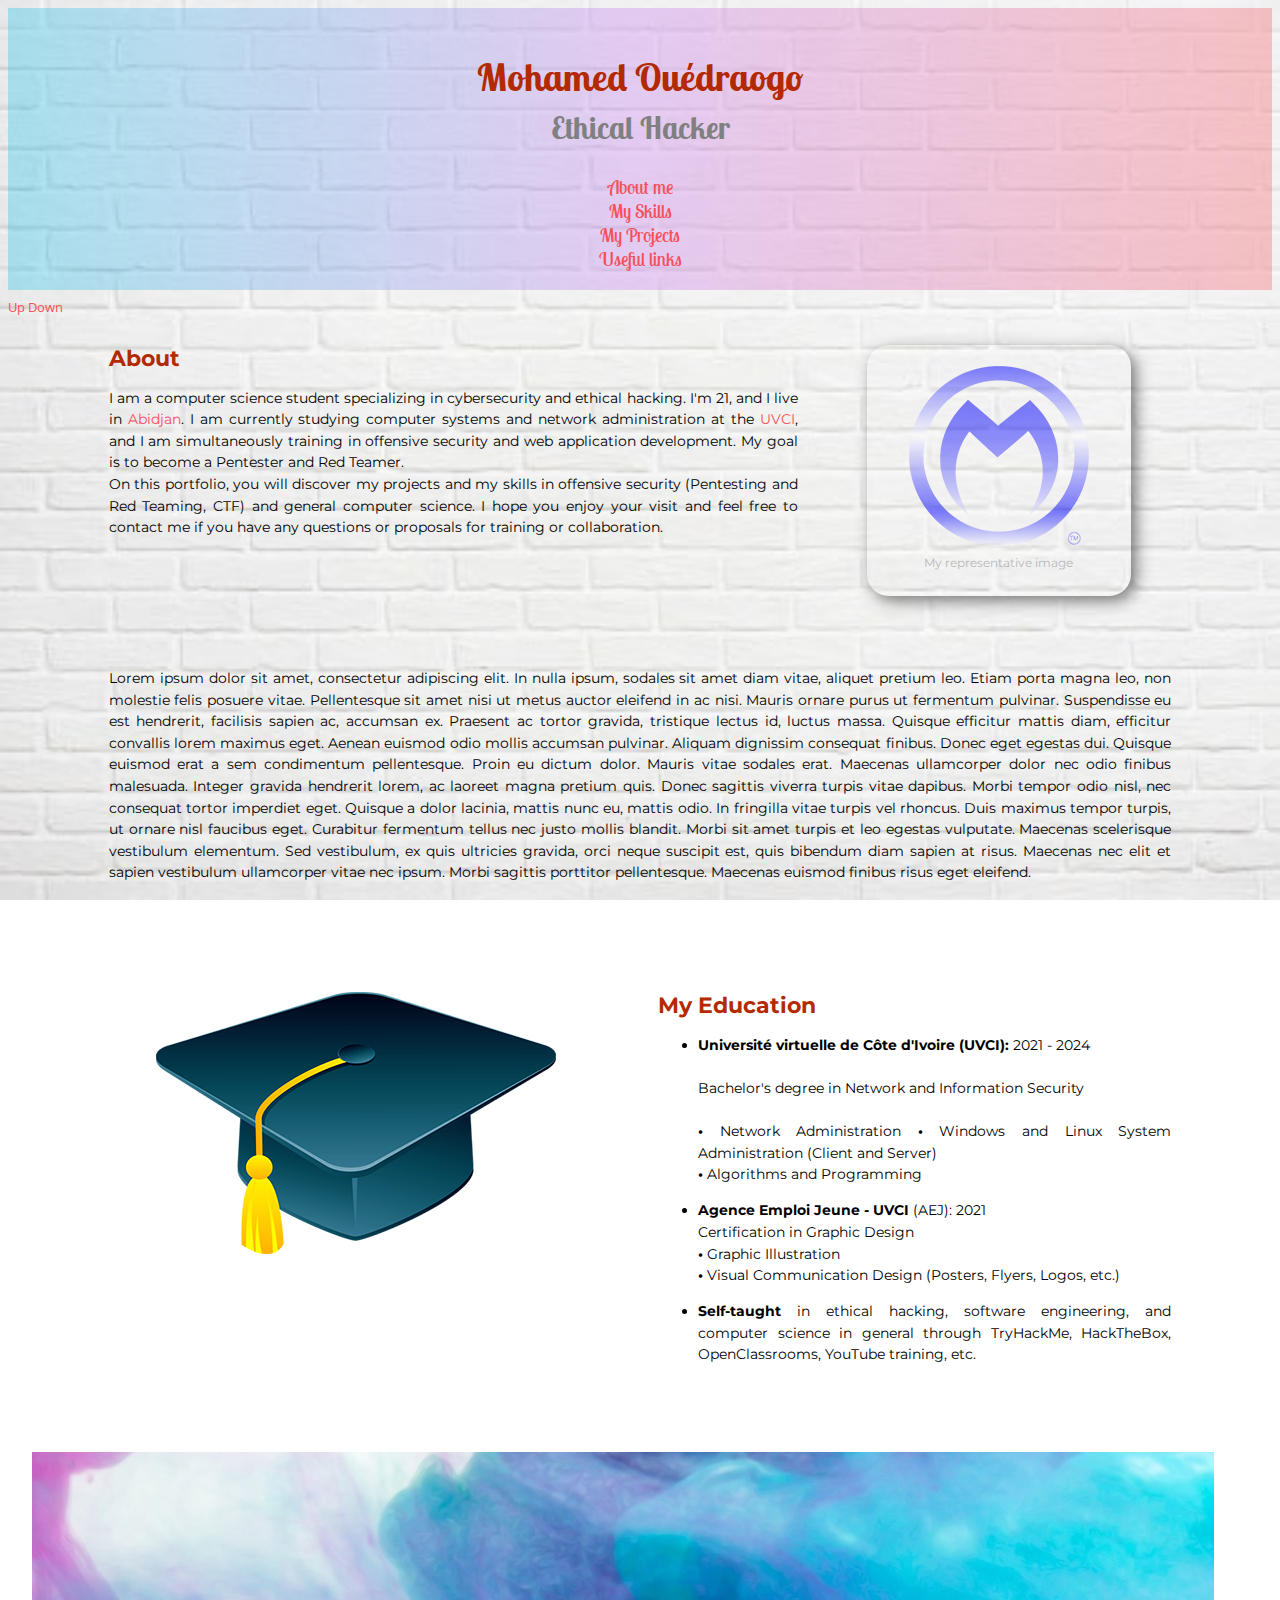
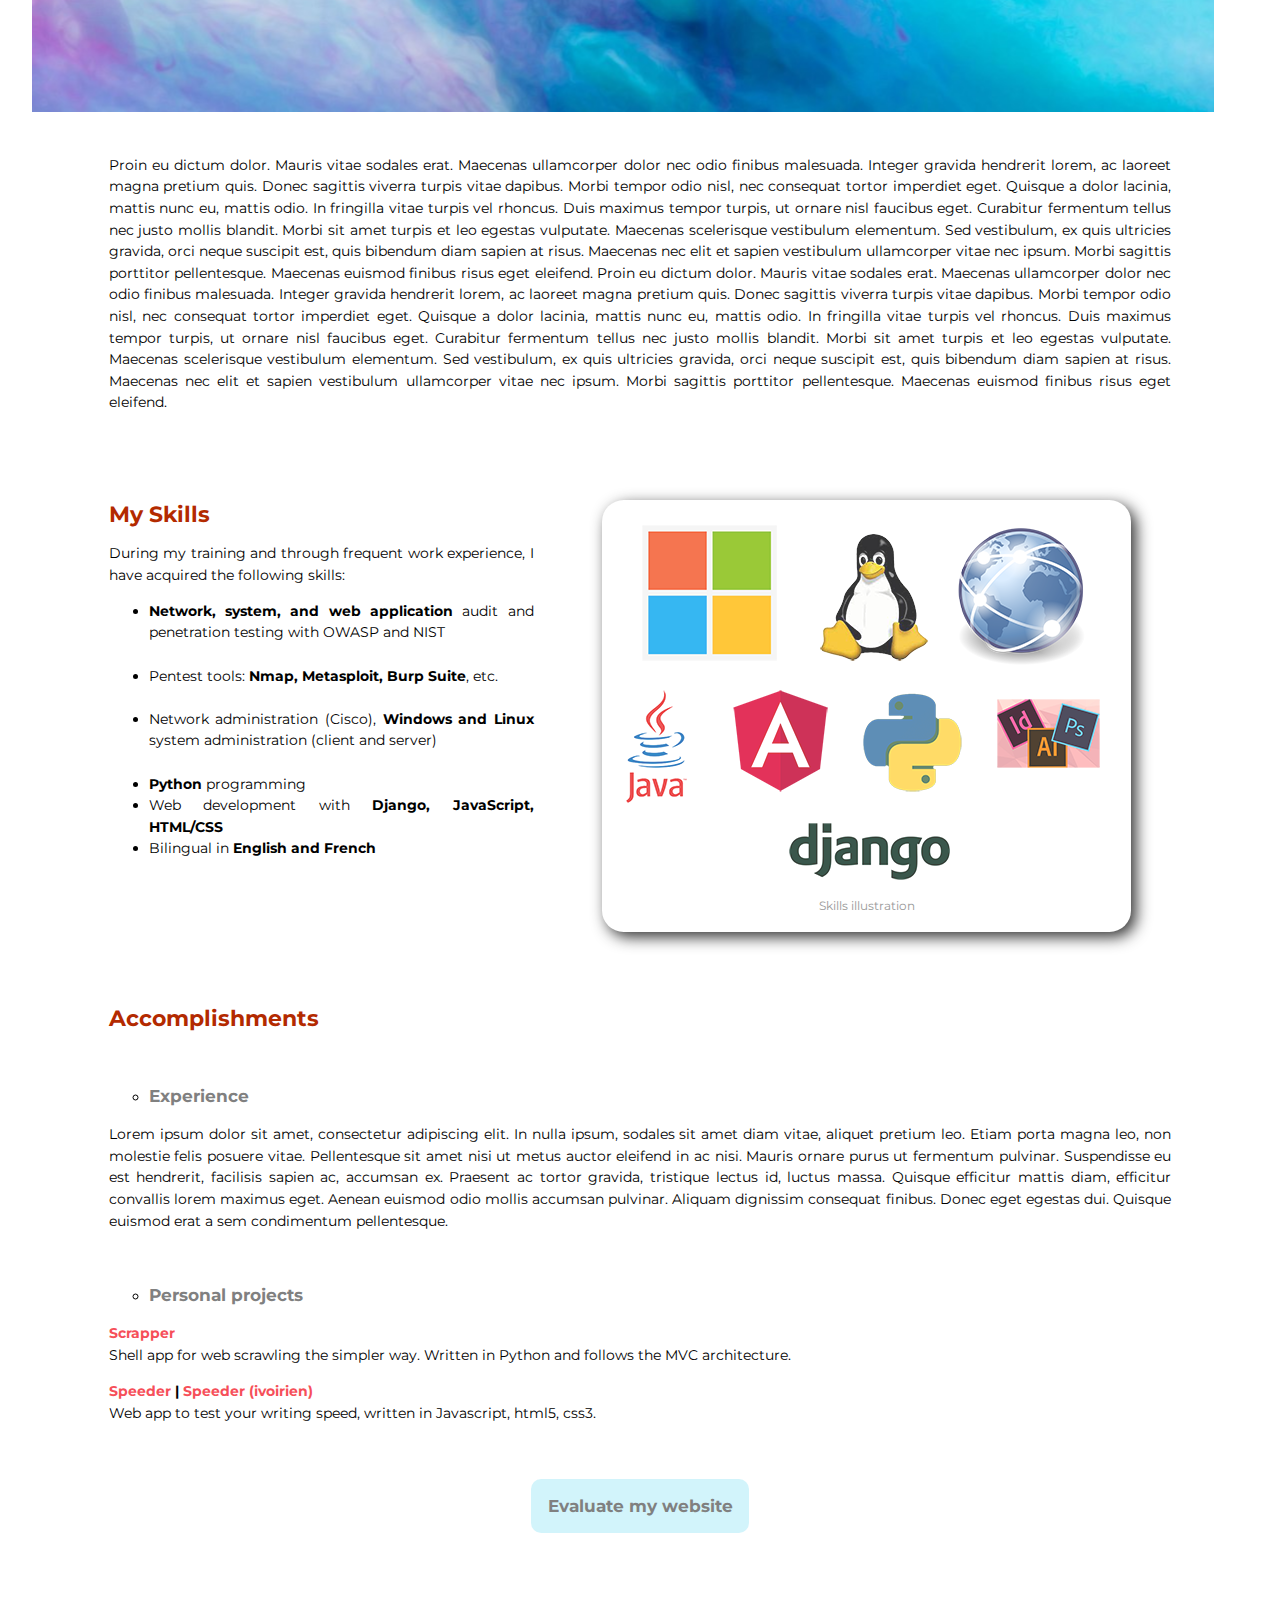
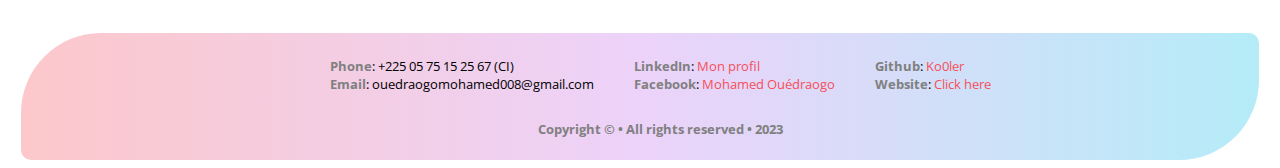
==== commit 10996ce3: "Update" ====
--- a/index.html
+++ b/index.html
@@ -47,9 +47,9 @@
 		<main>
 			<section class="container_a_propos">
 				<div id="a_propos" class="order_one">
-					<h2>A propos</h2>
+					<h2>About</h2>
 					<p>
-						I am a computer science student specializing in cybersecurity and ethical hacking. At the age of 21, I live in <a href="https://fr.wikipedia.org/wiki/Abidjan" title="Economic capital of Ivory Coast" target="_blank" rel="noreferrer noopener">Abidjan</a>. I am currently studying computer systems and network administration at the <a href="https:uvci.edu.ci" title="Virtual University of Abidjan" target="_blank" rel="noreferrer noopener">UVCI</a>, and I am simultaneously training in offensive security and web application development. My goal is to become a Red Teamer.<br/>
+						I am a computer science student specializing in cybersecurity and ethical hacking. I'm 21, and I live in <a href="https://fr.wikipedia.org/wiki/Abidjan" title="Economic capital of Ivory Coast" target="_blank" rel="noreferrer noopener">Abidjan</a>. I am currently studying computer systems and network administration at the <a href="https:uvci.edu.ci" title="Virtual University of Abidjan" target="_blank" rel="noreferrer noopener">UVCI</a>, and I am simultaneously training in offensive security and web application development. My goal is to become a Pentester and Red Teamer.<br/>
 						On this portfolio, you will discover my projects and my skills in offensive security (Pentesting and Red Teaming, CTF) and general computer science. I hope you enjoy your visit and feel free to contact me if you have any questions or proposals for training or collaboration.
 					</p>
 				</div>
@@ -90,7 +90,7 @@
 					<div id="formation_details">
 						<ul>
 							<li>
-								<span class="bold">Virtual University of Ivory Coast:</span> 2021 - 2024<br/><br/>
+								<span class="bold">Université virtuelle de Côte d'Ivoire (UVCI):</span> 2021 - 2024<br/><br/>
 								Bachelor's degree in Network and Information Security<br/><br/>
 								<strong> • </strong> Network Administration
 								<strong> • </strong> Windows and Linux System Administration (Client and Server)<br/>
@@ -99,7 +99,7 @@
 						</ul>
 						<ul>
 							<li>
-								<span class="bold">Youth Employment Agency</span> (AEJ): 2021<br/>
+								<span class="bold">Agence Emploi Jeune - UVCI</span> (AEJ): 2021<br/>
 								Certification in Graphic Design<br/>
 								<strong> • </strong> Graphic Illustration<br/>
 								<strong> • </strong> Visual Communication Design (Posters, Flyers, Logos, etc.)<br/>
@@ -107,7 +107,7 @@
 						</ul>
 						<ul>
 							<li>
-								<span class="bold">Self-taught</span> in ethical hacking, software engineering, and computer science in general through TryHackMe, HackTheBox, OpenClassrooms, YouTube, etc.
+								<span class="bold">Self-taught</span> in ethical hacking, software engineering, and computer science in general through TryHackMe, HackTheBox, OpenClassrooms, YouTube training, etc.
 							</li>
 						</ul>
 					</div>
@@ -183,7 +183,7 @@
 					<br/>
 					<div id="projects">
 						<ul class="circle_ul">
-							<li><h3 class="bold_grey">Projets personnels</h3></li>
+							<li><h3 class="bold_grey">Personal projects</h3></li>
 						</ul>
 						<p>
 							<strong>
@@ -194,7 +194,7 @@
 						</p>
 						<p>
 							<strong>
-								<a href="Realizations/index.html" target="_blank" rel="noreferrer noopener">Speed Tester</a>
+								<a href="Realizations/Speeder/index.html" target="_blank" rel="noreferrer noopener">Speeder</a> | <a href="Realizations/Speeder-ivoirien/index.html" target="_blank" rel="noreferrer noopener">Speeder (ivoirien)</a>
 							</strong>
 							<br/>
 							Web app to test your writing speed, written in Javascript, html5, css3.
@@ -215,7 +215,7 @@
 		<footer id="bottom">
 			<section id="footer_container_top">
 				<div class="order_one">
-					<span class="bold_grey">Contact</span>: +225 05 75 15 25 67 (CI)<br/>
+					<span class="bold_grey">Phone</span>: +225 05 75 15 25 67 (CI)<br/>
 					<span class="bold_grey">Email</span>: ouedraogomohamed008@gmail.com
 				</div>
 				<div class="order_two">
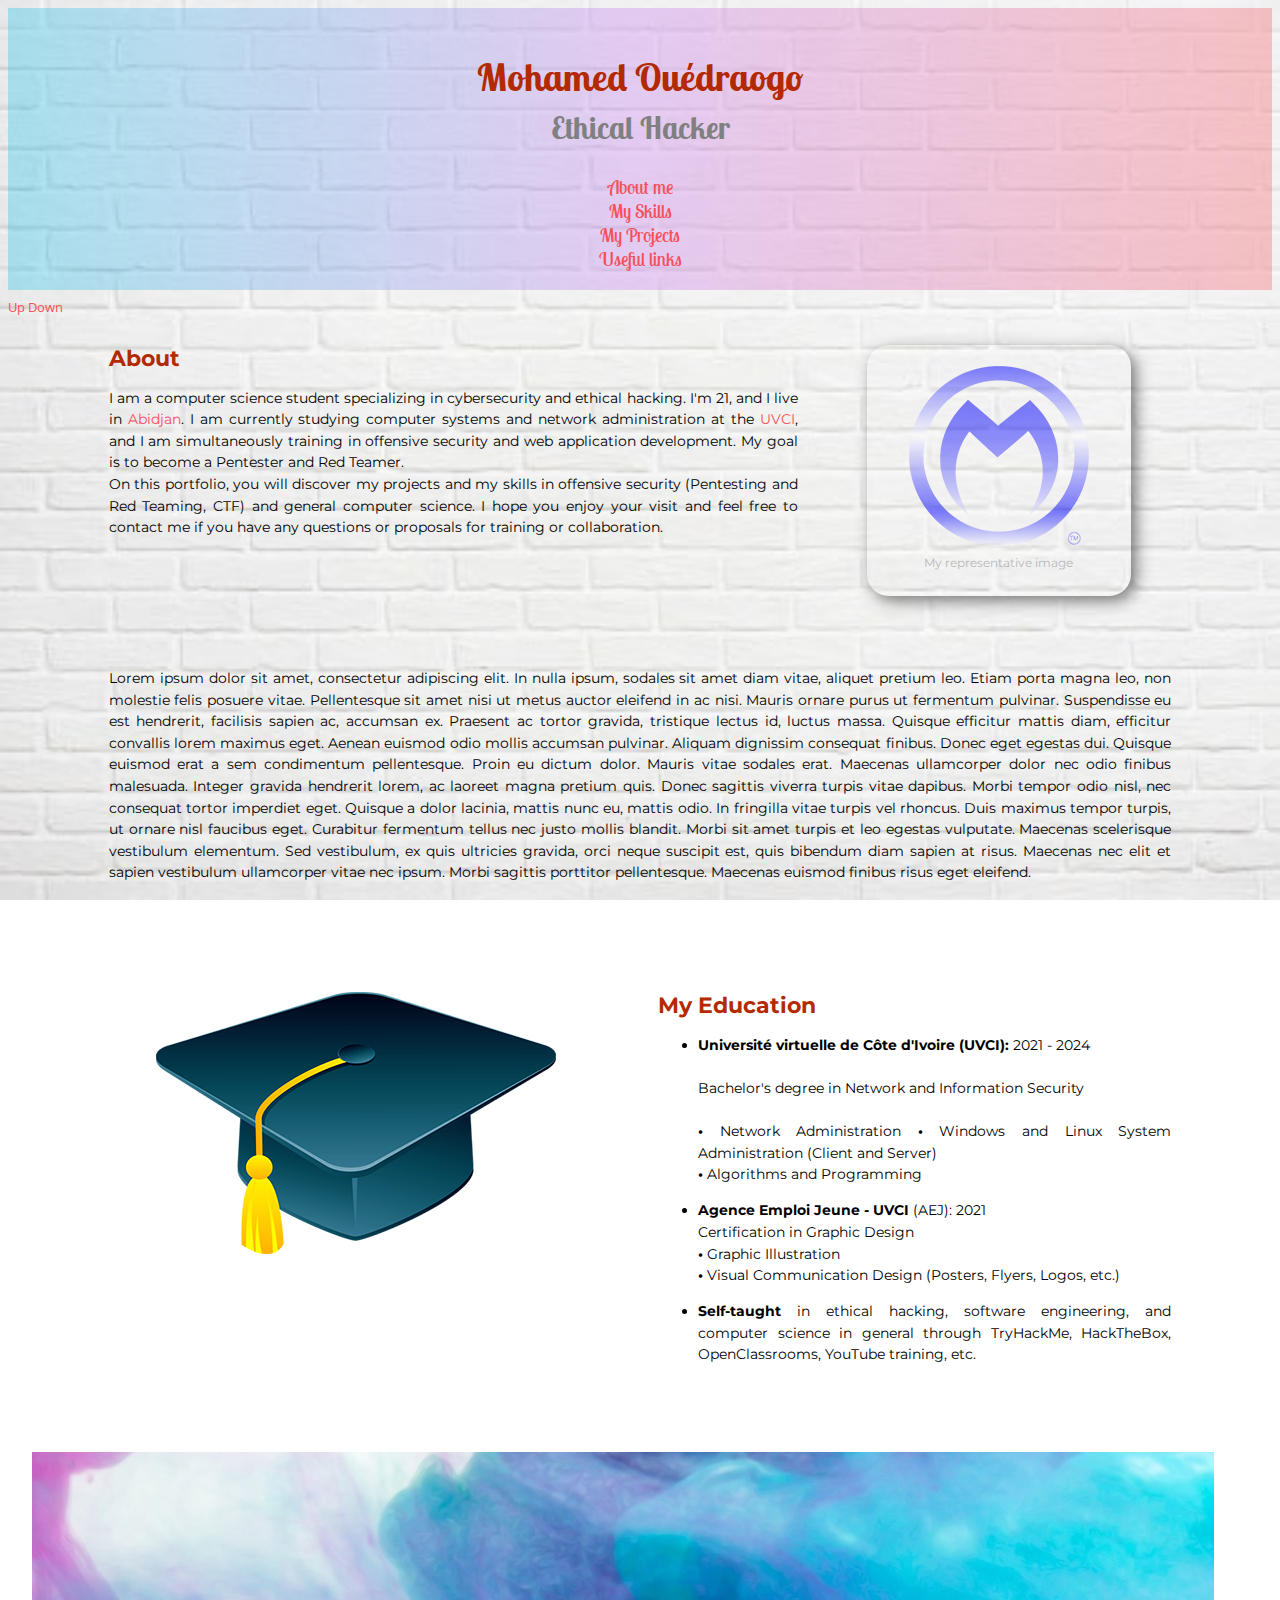
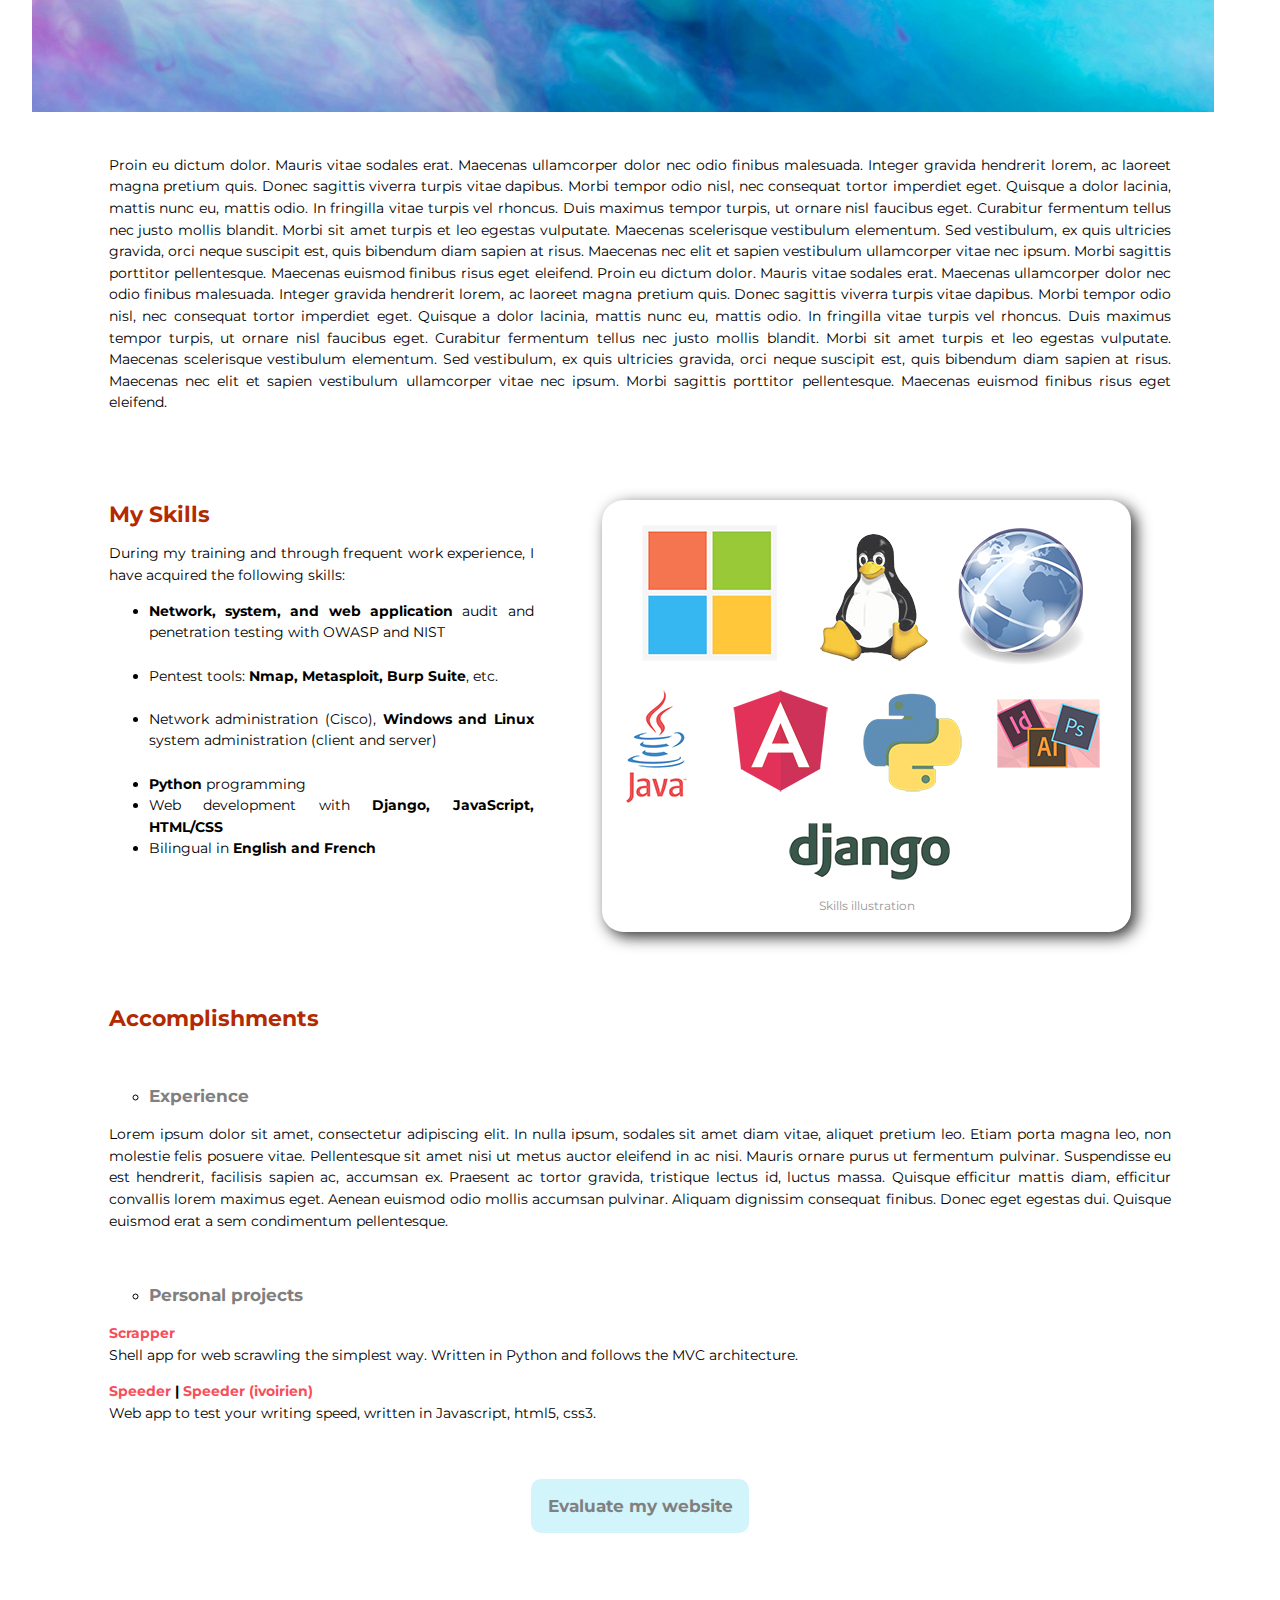
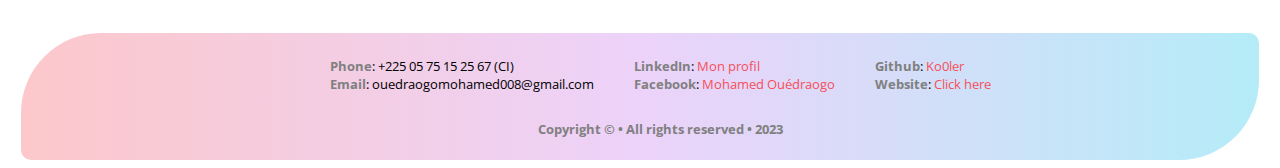
==== commit 69c0db33: "Update" ====
--- a/index.html
+++ b/index.html
@@ -190,11 +190,11 @@
 								<a href="https://github.com/Ko0ler/Scrapper--Desktop" target="_blank" rel="noreferrer noopener">Scrapper</a>
 							</strong>
 							<br/>
-							Shell app for web scrawling the simpler way. Written in Python and follows the MVC architecture.
+							Shell app for web scrawling the simplest way. Written in Python and follows the MVC architecture.
 						</p>
 						<p>
 							<strong>
-								<a href="Realizations/Speeder/index.html" target="_blank" rel="noreferrer noopener">Speeder</a> | <a href="Realizations/Speeder-ivoirien/index.html" target="_blank" rel="noreferrer noopener">Speeder (ivoirien)</a>
+								<a href="Projects/Speeder/index.html" target="_blank" rel="noreferrer noopener">Speeder</a> | <a href="Projects/Speeder-ivoirien/index.html" target="_blank" rel="noreferrer noopener">Speeder (ivoirien)</a>
 							</strong>
 							<br/>
 							Web app to test your writing speed, written in Javascript, html5, css3.
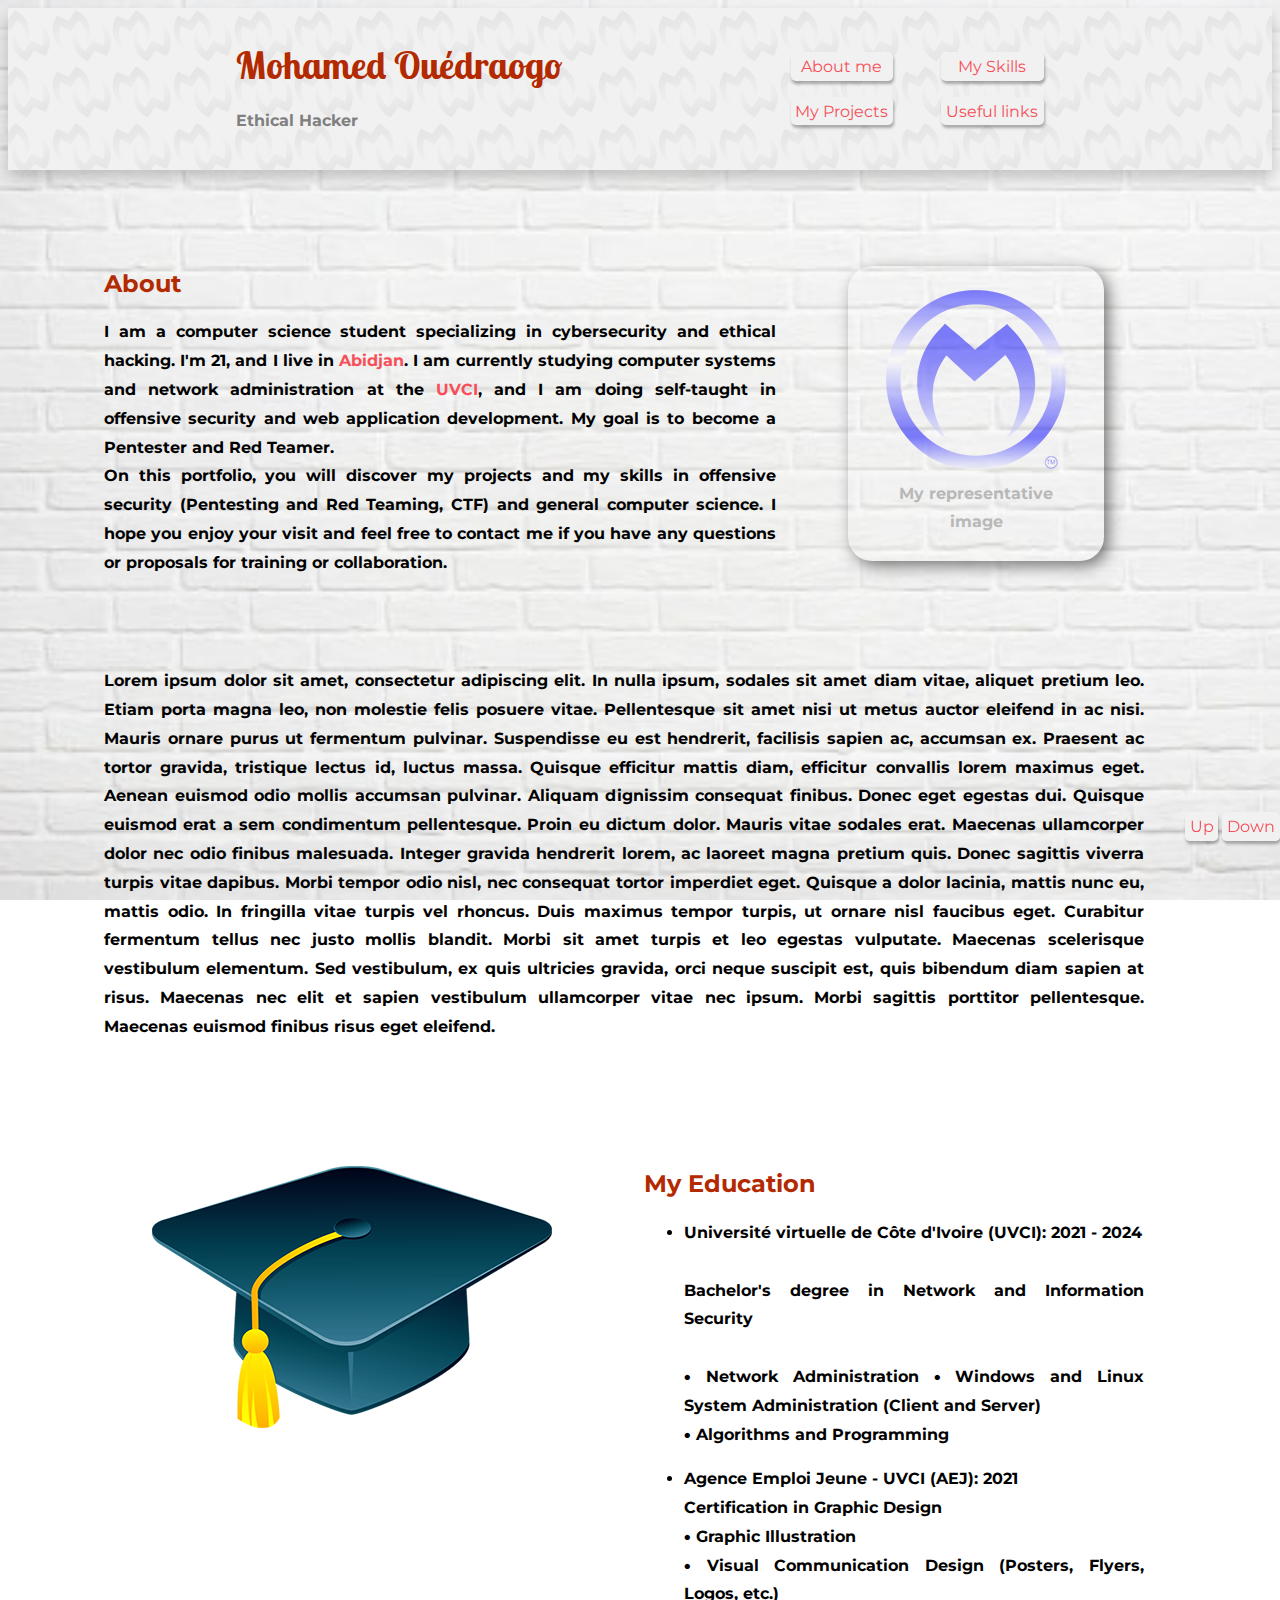
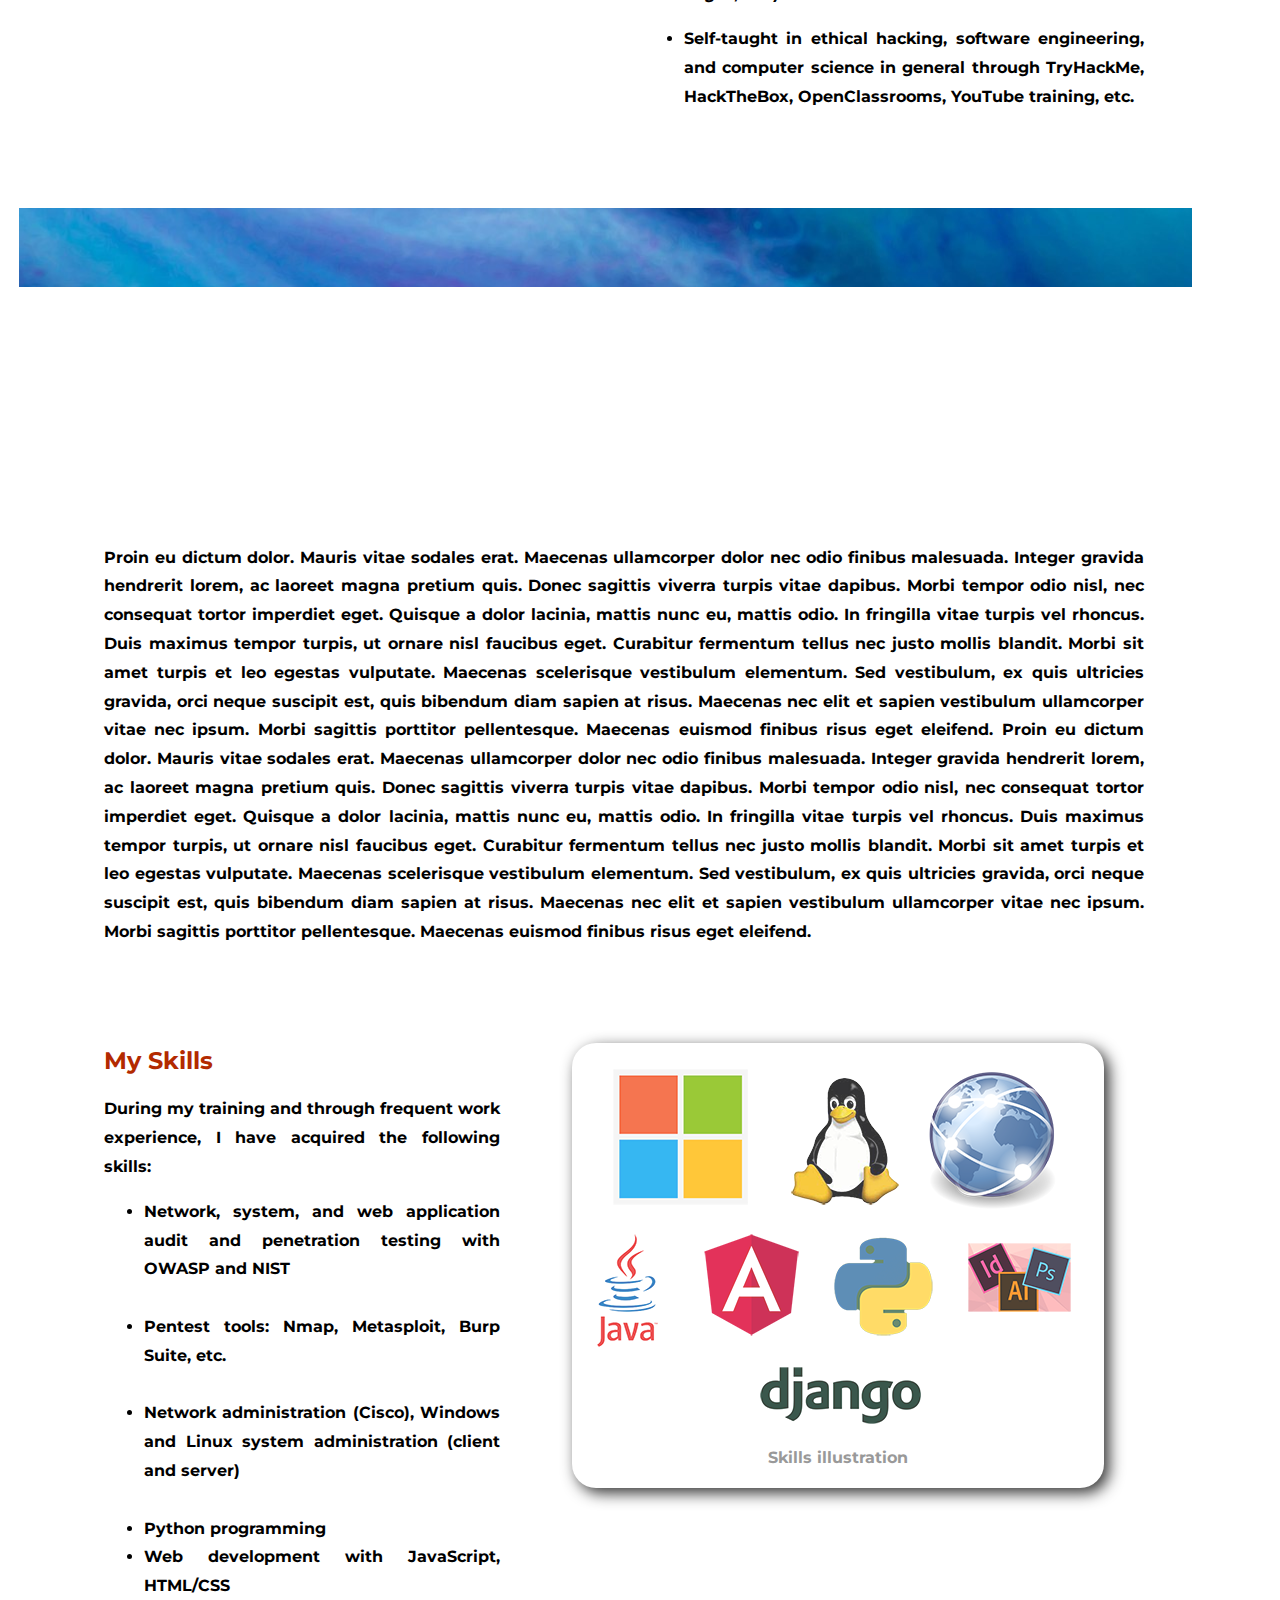
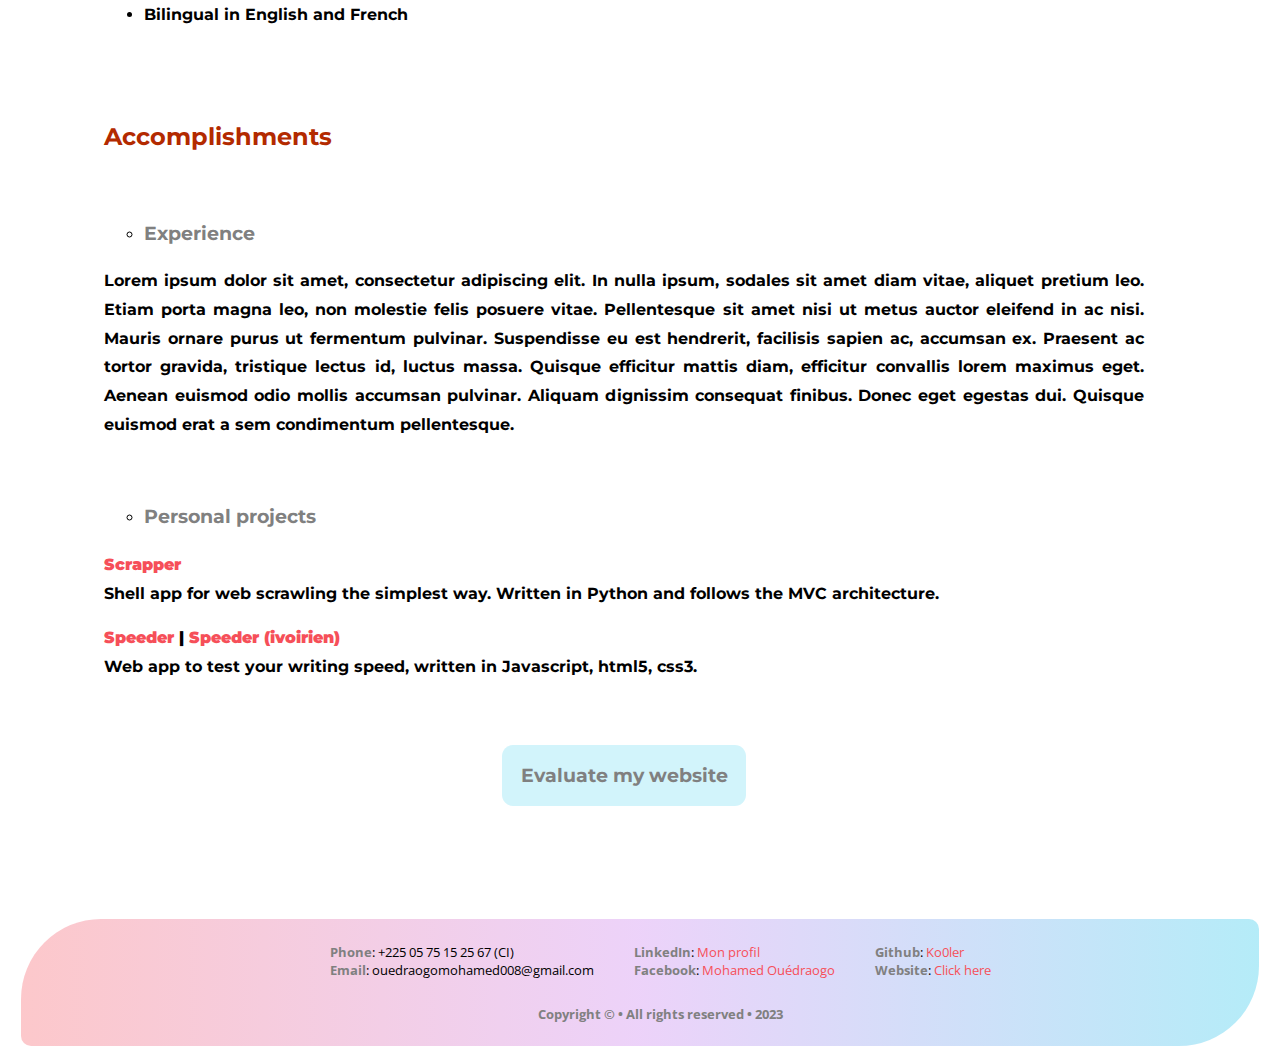
==== commit a0337ee7: "Update" ====
--- a/index.html
+++ b/index.html
@@ -2,7 +2,7 @@
 <html lang="fr">
 	<head>
 		<meta charset="utf-8" name="viewport" content="width=device-width, initial-scale=1" />
-		<link rel="stylesheet" href="style.css" />
+		<link rel="stylesheet" href="home_page/style.css" />
 		<title>Mohamed Ouédraogo - Infosec</title>
 		<noscript>Enable Javascript in your browser</noscript>
 	</head>
@@ -49,7 +49,7 @@
 				<div id="a_propos" class="order_one">
 					<h2>About</h2>
 					<p>
-						I am a computer science student specializing in cybersecurity and ethical hacking. I'm 21, and I live in <a href="https://fr.wikipedia.org/wiki/Abidjan" title="Economic capital of Ivory Coast" target="_blank" rel="noreferrer noopener">Abidjan</a>. I am currently studying computer systems and network administration at the <a href="https:uvci.edu.ci" title="Virtual University of Abidjan" target="_blank" rel="noreferrer noopener">UVCI</a>, and I am simultaneously training in offensive security and web application development. My goal is to become a Pentester and Red Teamer.<br/>
+						I am a computer science student specializing in cybersecurity and ethical hacking. I'm 21, and I live in <a href="https://fr.wikipedia.org/wiki/Abidjan" title="Economic capital of Ivory Coast" target="_blank" rel="noreferrer noopener">Abidjan</a>. I am currently studying computer systems and network administration at the <a href="https:uvci.edu.ci" title="Virtual University of Côte d'Ivoire" target="_blank" rel="noreferrer noopener">UVCI</a>, and I am doing self-taught in offensive security and web application development. My goal is to become a Pentester and Red Teamer.<br/>
 						On this portfolio, you will discover my projects and my skills in offensive security (Pentesting and Red Teaming, CTF) and general computer science. I hope you enjoy your visit and feel free to contact me if you have any questions or proposals for training or collaboration.
 					</p>
 				</div>
@@ -148,7 +148,7 @@
 								<span class="bold">Python</span> programming
 							</li>
 							<li>
-								Web development with <span class="bold">Django, JavaScript, HTML/CSS</span>
+								Web development with <span class="bold">JavaScript, HTML/CSS</span>
 							</li>
 							<li>
 								Bilingual in <span class="bold">English and French</span>
@@ -194,7 +194,7 @@
 						</p>
 						<p>
 							<strong>
-								<a href="Projects/Speeder/index.html" target="_blank" rel="noreferrer noopener">Speeder</a> | <a href="Projects/Speeder-ivoirien/index.html" target="_blank" rel="noreferrer noopener">Speeder (ivoirien)</a>
+								<a href="../Projects/Speeder/index.html" target="_blank" rel="noreferrer noopener">Speeder</a> | <a href="../Projects/Speeder-ivoirien/index.html" target="_blank" rel="noreferrer noopener">Speeder (ivoirien)</a>
 							</strong>
 							<br/>
 							Web app to test your writing speed, written in Javascript, html5, css3.
@@ -205,7 +205,7 @@
 			<section>
 				<div id="form_link">
 					<h3>
-						<a id="form_link_background" class="grey" href="form.html" title="Cliquez pour remplir un formulaire" target="_blank" rel="noreferrer noopener">
+						<a id="form_link_background" class="grey" href="../user_form/form.html" title="Cliquez pour remplir un formulaire" target="_blank" rel="noreferrer noopener">
 							Evaluate my website
 						</a>
 					</h3>
--- a/home_page/style.css
+++ b/home_page/style.css
@@ -0,0 +1,355 @@
+@import url('https://fonts.googleapis.com/css2?family=Open+Sans&display=swap');
+@import url('https://fonts.googleapis.com/css2?family=Lobster&family=Lobster+Two&family=Open+Sans&display=swap');
+@import url('https://fonts.googleapis.com/css2?family=Montserrat:wght@400&display=swap');
+
+@keyframes fadein {
+    from {
+        opacity: 0.2;
+    }
+    to {
+        opacity: 1;
+    }
+}
+
+html {
+    scroll-behavior: smooth;
+}
+
+body {    
+    background-image: url('files/Images/Background1.jpg');
+    font-family: 'Montserrat', 'Open sans', 'Arial', 'Sans serif';
+    background-attachment: fixed;
+    background-size: cover;
+    background-repeat: no-repeat;
+}
+
+header {
+    background-image: url('files/Images/Pattern.png');
+    font-size: larger;
+    text-align: left;
+    padding: 0.4em 0 0.4em 0;
+}
+
+nav {
+    position: fixed;
+    bottom: 4em;
+    right: 0;
+}
+
+main {
+    font-size: medium;
+    font-weight: bold;
+    line-height: 1.8em;
+    text-align: justify;
+    padding: 5em 8em 0 6em;
+}
+
+/* #main_footer_scroll {
+    margin-right: 0.8em;
+    height: 77%;
+    overflow: scroll;
+    overflow-x: hidden;
+    position: fixed;
+    bottom: 0;
+} */
+
+footer {
+    font-family: 'Open sans';
+    font-size: smaller;
+    background: linear-gradient(-90deg, #12c2e950, #c471ed50, #f64f5950);
+    border-radius: 80px 10px 80px 10px;
+    padding: 0.5em 0 1em 3em;
+    margin: 0 1em 0.1em 1em;
+}
+
+.order_one {
+    order: 1;
+}
+
+.order_two {
+    order: 2;
+}
+
+.order_three {
+    order: 3;
+}
+
+.container_header {
+    display: flex;
+    flex-direction: row;
+    justify-content: space-evenly;
+    align-items: center;
+    flex-wrap: wrap;
+    padding: auto;
+}
+
+.container_header_links {
+    font-size: medium;
+    text-align: center;
+    display: grid;
+    grid-template-columns: 1fr 1fr;
+    grid-template-rows: 1fr;
+    grid-gap: 3em;
+    row-gap: 1em;
+}
+
+.container_a_propos {
+    display: grid;
+    grid-template-columns: 2fr 1fr;
+    grid-template-rows: 1fr;
+    grid-gap: 2em;
+}
+
+.container_formations {
+    display: grid;
+    grid-template-columns: 1fr 1fr;
+    grid-template-rows: 1fr;
+    grid-gap: 2em;
+    margin-top: 4em;
+    margin-left: 0.5em;
+}
+
+.container_competences {
+    display: grid;
+    grid-template-columns: 2fr 1fr;
+    grid-template-rows: 1fr;
+    grid-gap: 2em;
+    margin-top: 5em;
+}
+
+#footer_container_top {
+    display: flex;
+    flex-direction: row;
+    justify-content: center;
+    align-items: center;
+    gap: 3em;
+    flex-wrap: wrap;
+    margin: 1.3em 0 0.7em 0;
+}
+
+#footer_container_bottom {
+    display: flex;
+    flex-direction: row;
+    justify-content: center;
+    margin: 2em 0 0.7em 0;
+}
+
+h1 + p {
+    font-size: 1.1em;
+}
+
+h1, h2 {
+    color: rgb(179, 42, 0);
+}
+
+
+a {
+    color: #f64f59;
+    text-decoration: none;
+}
+
+a:hover {
+    text-decoration: none;
+    color: #12c2e9;
+}
+
+.link_background {
+    border-radius: 0.3em;
+    padding: 0.3em;
+    background-color: #f1f1f1;
+    box-shadow: 1px 3px 3px rgba(0, 0, 0, 0.3);
+}
+
+#profil_image {
+    text-align: center;
+    opacity: 0.5;
+    border-radius: 1.5em;
+    padding: 1.5em;
+    box-shadow: 5px 5px 15px black;
+}
+
+#scroll_image {
+    background-image: url('files/Images/Background2.jpg');
+    background-attachment: fixed;
+    background-repeat: no-repeat;
+    padding: 9em;
+    margin: 5em -3em 3em -5.3em;
+}
+
+#illustration {
+    text-align: center;
+    opacity: 0.8;
+    border-radius: 1.5em;
+    padding: 1em;
+    box-shadow: 5px 5px 15px black;
+}
+
+#form_link {
+    animation: fadein 1s alternate-reverse 0.1s infinite;
+    text-align: center;
+    margin: 5em 0 8em 0;
+}
+
+#form_link_background {
+    background-color: #12c2e930;
+    border-radius: 0.6em;
+    padding: 1em;
+}
+
+.shaddow {
+    background-color: #f1f1f1;
+    box-shadow: 0px 8px 15px rgba(0, 0, 0, 0.205);
+}
+
+.mini_font_size {
+    font-size: medium;
+}
+
+.fancy_typo {    
+    font-family: 'Lobster Two';
+}
+
+.bold_grey {
+    color: grey;
+    font-weight: bold;
+}
+
+.bold {
+    font-weight: bold;
+}
+
+.grey {
+    color: #808080;
+}
+
+.circle_ul {
+    list-style-type: circle;
+}
+
+@supports (display: flex) {
+
+    /* WIDTH */
+
+    /* Tablet and medium screens */
+
+    @media screen and (max-width: 1133px) {
+
+        main {
+            padding: 0.7em 5em 0.5em 6em;
+            font-size: small;
+        }
+
+        #profil_image {
+            padding: 0 -15em 0 -15em;
+        }
+
+        .container_a_propos, .container_competences {
+            display: flex;
+            flex-direction: column;
+        }
+    }
+
+    /* Mini tablet and small screens */
+
+    @media screen and (max-width: 878px) {
+
+        main {
+            padding: 0.5em 5em 0.4em 5em;
+        }
+
+        section[class="container_formations"] {
+            display: flex;
+            flex-direction: column-reverse;
+            align-items: center;
+        }
+
+        #illustration {
+            box-shadow: none;
+        }
+    }
+    
+    /* Mobile */
+
+    @media screen and (max-width: 600px) {
+
+        header {
+            padding-bottom: 1em;
+            text-align: center;
+        }
+
+        .container_header {
+            flex-direction: column;
+        }
+
+        .container_header_links {
+            font-size: x-small;
+            display: flex;
+            gap: 1em;
+            flex-direction: row;
+        }
+
+        #header_nav {
+            font-size: small;
+        }
+
+        main {
+            font-size: smaller;
+            text-align: justify;
+            padding: 1em;
+        }
+
+        nav {
+            display: none;            
+        }
+
+        #cap, #illustration {
+            display: none;
+        }
+
+        footer {
+            border-radius: 0;
+            padding-bottom: 2em;
+            font-size: x-small;
+        }
+
+        #footer_container_top {
+            flex-direction: column;
+            gap: 1.5em;
+        }
+
+    }
+
+    /* Width limit */
+
+    @media screen and (max-width: 320px) {
+        body {
+            min-width: min-content;
+        }
+    }
+
+    /* HEIGHT */
+
+    @media screen and (min-height: 1180px) {
+        
+        #main_footer_scroll {
+            height: 80%;
+            overflow: scroll;
+            position: fixed;
+            bottom: 0;
+        }
+    }
+
+    @media screen and (max-height: 950px) {
+        
+        #main_footer_scroll {
+            height: 79%;
+        }
+
+    }
+
+    @media screen and (max-height: 810px) {
+        #main_footer_scroll {
+            height: 73%;
+        }
+    }
+}
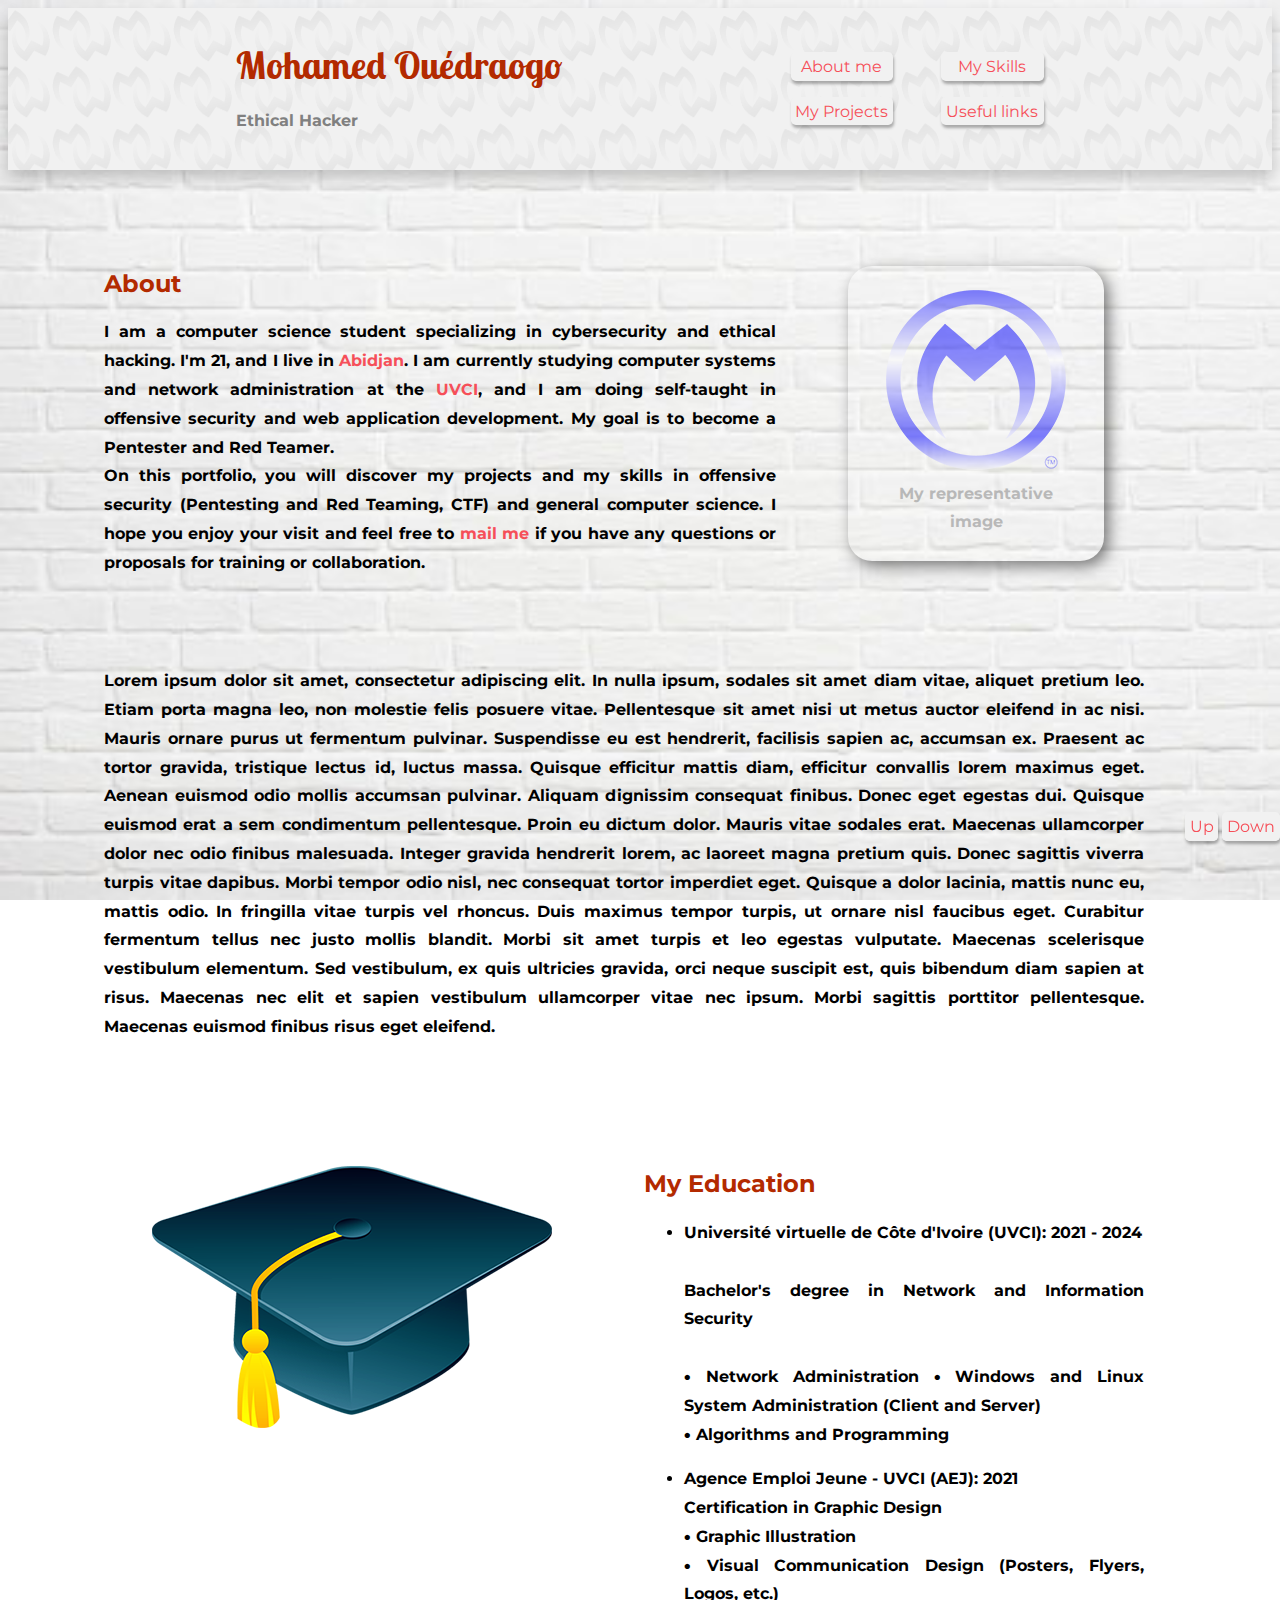
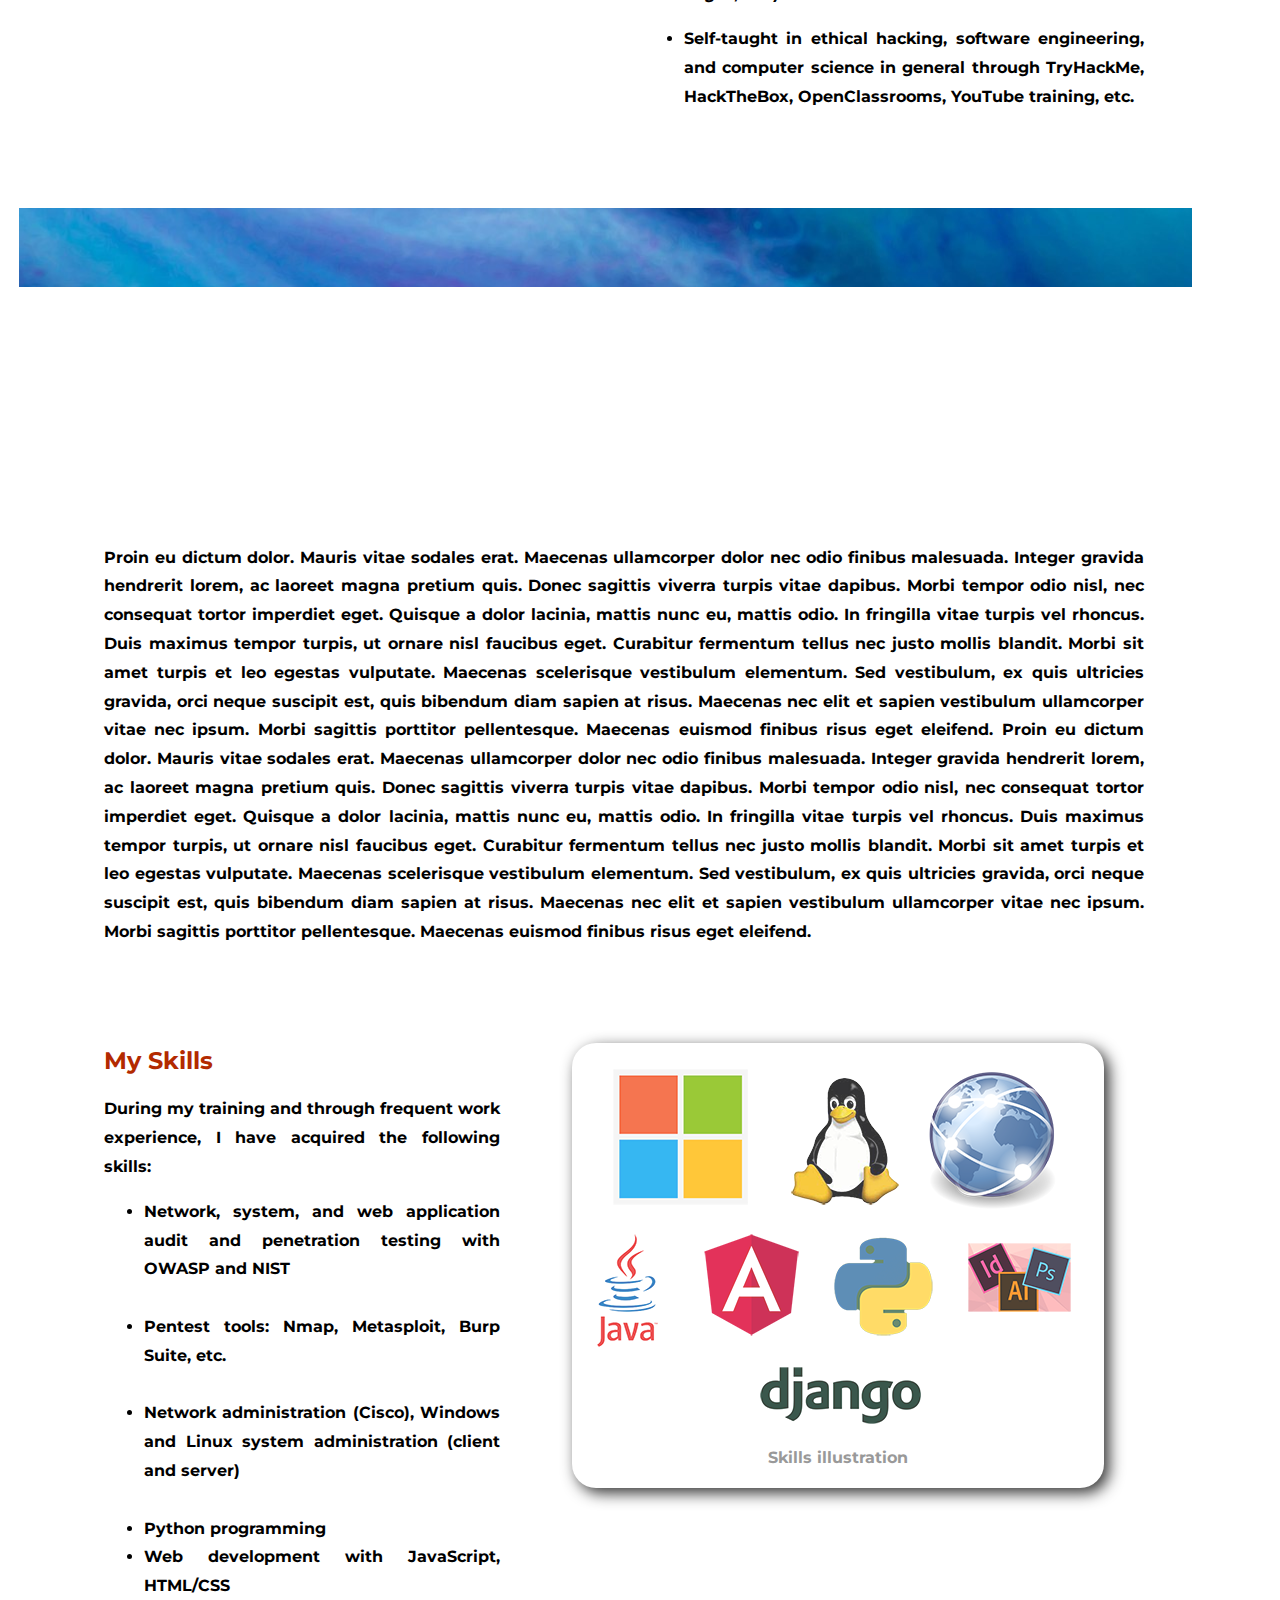
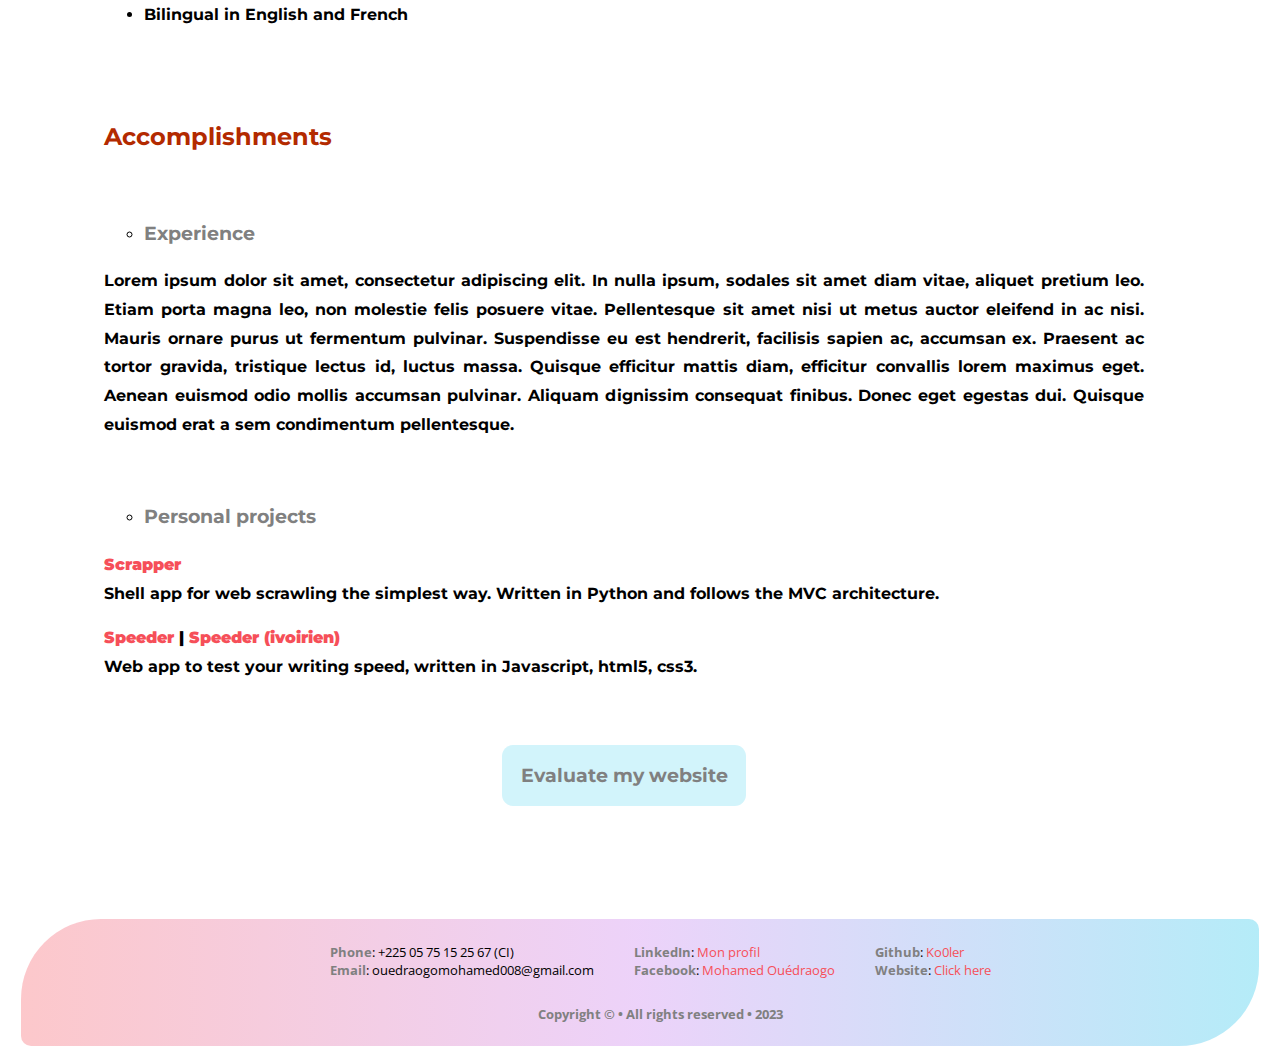
==== commit feef999e: "Update" ====
--- a/index.html
+++ b/index.html
@@ -50,14 +50,14 @@
 					<h2>About</h2>
 					<p>
 						I am a computer science student specializing in cybersecurity and ethical hacking. I'm 21, and I live in <a href="https://fr.wikipedia.org/wiki/Abidjan" title="Economic capital of Ivory Coast" target="_blank" rel="noreferrer noopener">Abidjan</a>. I am currently studying computer systems and network administration at the <a href="https:uvci.edu.ci" title="Virtual University of Côte d'Ivoire" target="_blank" rel="noreferrer noopener">UVCI</a>, and I am doing self-taught in offensive security and web application development. My goal is to become a Pentester and Red Teamer.<br/>
-						On this portfolio, you will discover my projects and my skills in offensive security (Pentesting and Red Teaming, CTF) and general computer science. I hope you enjoy your visit and feel free to contact me if you have any questions or proposals for training or collaboration.
+						On this portfolio, you will discover my projects and my skills in offensive security (Pentesting and Red Teaming, CTF) and general computer science. I hope you enjoy your visit and feel free to <a href="mailto:ouedraogomohamed008@gmail.com">mail me</a> if you have any questions or proposals for training or collaboration.
 					</p>
 				</div>
 				<div class="order_two">
 					<div>
-						<a href="files\Images\MyDesign_blue_shiny.png" title="Cliquez pour voir" target="_blank" rel="noreferrer noopener">
+						<a href="home_page/files/Images/MyDesign_blue_shiny.png" title="Cliquez pour voir" target="_blank" rel="noreferrer noopener">
 							<figure id="profil_image">
-								<img src="files\Images\MyDesign_blue_shiny_2.png" alt="Photo" />
+								<img src="home_page/files/Images/MyDesign_blue_shiny_2.png" alt="Photo" />
 								<figcaption class="mini_font_size grey">
 									My representative image
 								</figcaption>
@@ -77,9 +77,9 @@
 			<br/>
 			<section class="container_formations">
 				<div class="order_one">
-					<a href="files\Images\cap.png" title="Cliquez pour voir" target="_blank" rel="noreferrer noopener">
+					<a href="home_page/files/Images/cap.png" title="Cliquez pour voir" target="_blank" rel="noreferrer noopener">
 						<figure id="cap">
-							<img src="files\Images\cap_mini.png" alt="Graduation cap">
+							<img src="home_page/files/Images\cap_mini.png" alt="Graduation cap">
 						</figure>
 					</a>
 				</div>
@@ -157,9 +157,9 @@
 					</div>
 				</div>
 				<div class="order_two ">
-					<a href="files\Images\Illustration.png" title="Cliquez pour voir" target="_blank" rel="noreferrer noopener">
+					<a href="home_page/files/Images/Illustration.png" title="Cliquez pour voir" target="_blank" rel="noreferrer noopener">
 						<figure  id="illustration">
-							<img src="files\Images\Illustration_mini.png" alt="Microsoft" />
+							<img src="home_page/files/Images/Illustration_mini.png" alt="Microsoft" />
 							<figcaption class="mini_font_size grey">
 								Skills illustration
 							</figcaption>
@@ -194,7 +194,7 @@
 						</p>
 						<p>
 							<strong>
-								<a href="../Projects/Speeder/index.html" target="_blank" rel="noreferrer noopener">Speeder</a> | <a href="../Projects/Speeder-ivoirien/index.html" target="_blank" rel="noreferrer noopener">Speeder (ivoirien)</a>
+								<a href="Projects/Speeder/index.html" target="_blank" rel="noreferrer noopener">Speeder</a> | <a href="Projects/Speeder-ivoirien/index.html" target="_blank" rel="noreferrer noopener">Speeder (ivoirien)</a>
 							</strong>
 							<br/>
 							Web app to test your writing speed, written in Javascript, html5, css3.
@@ -205,7 +205,7 @@
 			<section>
 				<div id="form_link">
 					<h3>
-						<a id="form_link_background" class="grey" href="../user_form/form.html" title="Cliquez pour remplir un formulaire" target="_blank" rel="noreferrer noopener">
+						<a id="form_link_background" class="grey" href="user_form/form.html" title="Cliquez pour remplir un formulaire" target="_blank" rel="noreferrer noopener">
 							Evaluate my website
 						</a>
 					</h3>
